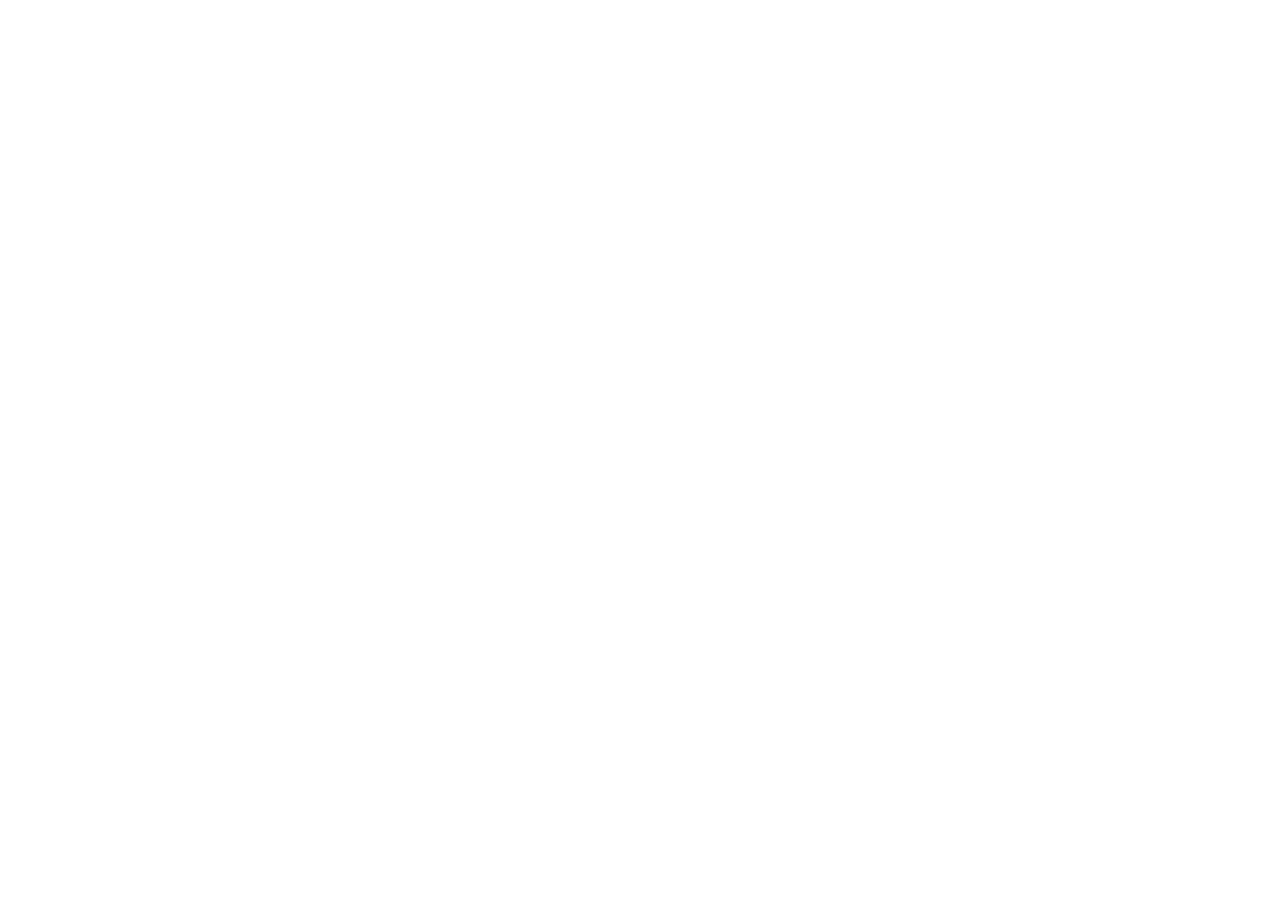
==== login.html @ 7520549c "大事件项目第二次提交" ====
<!DOCTYPE html>
<html lang="en">

<head>
    <meta charset="UTF-8">
    <meta name="viewport" content="width=device-width, initial-scale=1.0">
    <title>大事件-登录/注册页面</title>
</head>

<body>

</body>

</html>
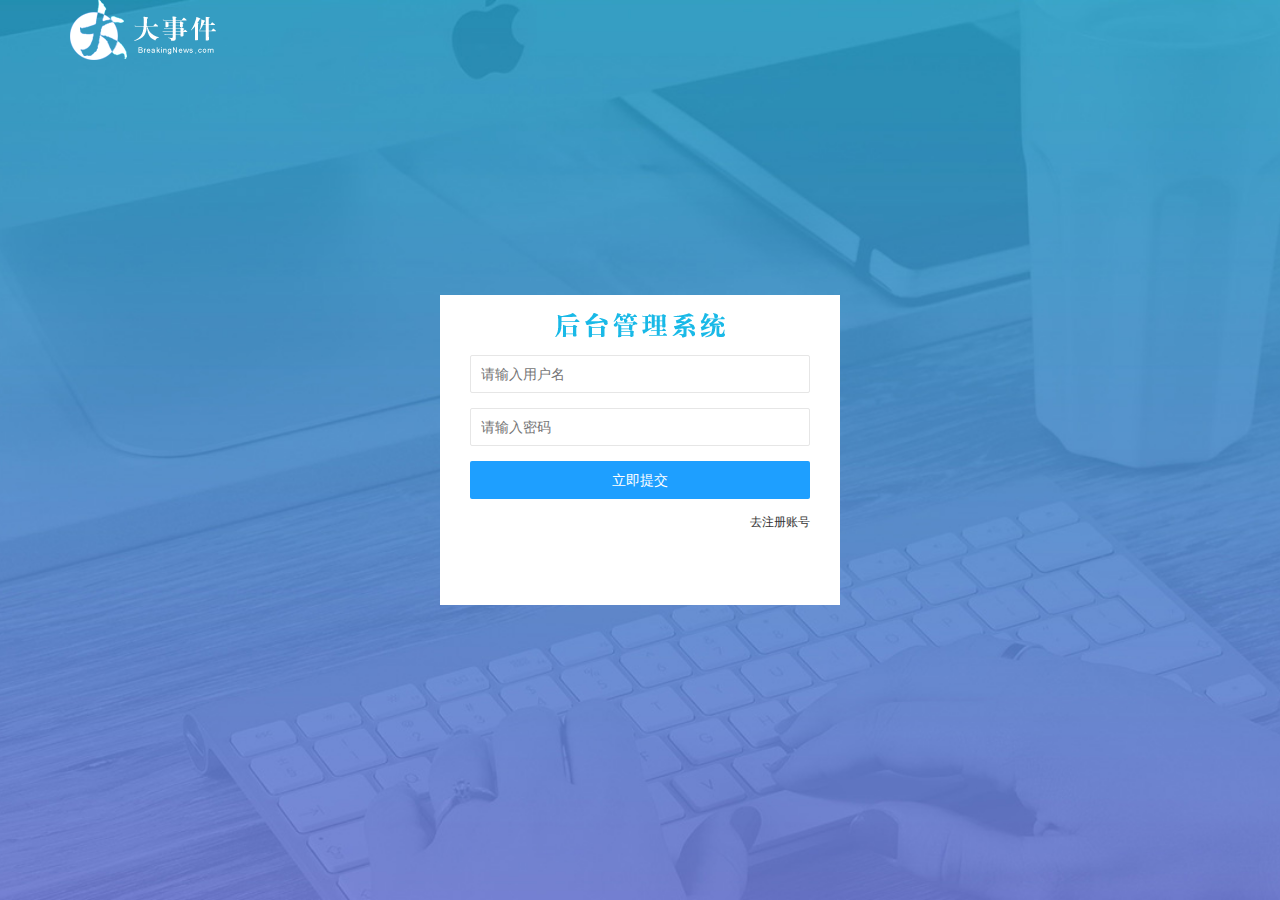
==== commit ba453a15: "项目更新提交" ====
--- a/login.html
+++ b/login.html
@@ -5,10 +5,75 @@
     <meta charset="UTF-8">
     <meta name="viewport" content="width=device-width, initial-scale=1.0">
     <title>大事件-登录/注册页面</title>
+    <!-- 1. 引入layui的样式文件 -->
+    <link rel="stylesheet" href="/assets/lib/layui/css/layui.css">
+    <!-- 2. 再引入我们自己写的样式文件 -->
+    <link rel="stylesheet" href="/assets/css/login.css">
 </head>
 
 <body>
+    <!-- 3.顶部logo -->
+    <div class="layui-main	">
+        <img src="/assets/images/logo.png" alt="">
+    </div>
+    <!-- 4.注册和登录区域 -->
+    <div class="loginAndRegBox">
+        <!-- 4.1登录注册标题 -->
+        <div class="titleBox"></div>
+        <!-- 4.2登录区域 -->
+        <div class="login-box">
+            <form class="layui-form" action="">
+                <!-- 用户名 -->
+                <div class="layui-form-item">
+                    <input type="text" name="username" required lay-verify="required" placeholder="请输入用户名" autocomplete="off" class="layui-input">
+                </div>
+                <!-- 密码 -->
+                <div class="layui-form-item">
+                    <input type="password" name="password" required lay-verify="required" placeholder="请输入密码" autocomplete="off" class="layui-input">
+                </div>
+                <!-- 登录按钮 -->
+                <div class="layui-form-item">
+                    <button class="layui-btn layui-btn  layui-btn-fluid layui-btn-normal" lay-submit>立即提交</button>
+                </div>
+                <!-- 注册账号a -->
+                <div class="layui-form-item links">
+                    <a href="javascript:;" id="link_reg">去注册账号</a>
+                </div>
+            </form>
+        </div>
+        <!-- 4.3注册区域 -->
+        <div class="reg-box" style="display: none;">
+            <!-- 注册表单 -->
+            <form class="layui-form" action="">
+                <!-- 用户名 -->
+                <div class="layui-form-item">
+                    <input type="text" name="username" required lay-verify="required" placeholder="请输入用户名" autocomplete="off" class="layui-input">
+                </div>
+                <!-- 密码 -->
+                <div class="layui-form-item">
+                    <input type="password" name="password" required lay-verify="required" placeholder="请输入密码" autocomplete="off" class="layui-input">
+                </div>
+                <!-- 确认密码 -->
+                <div class="layui-form-item">
+                    <input type="password" name="password" required lay-verify="required" placeholder="再次确认密码" autocomplete="off" class="layui-input">
+                </div>
+                <!-- 注册按钮 -->
+                <div class="layui-form-item">
+                    <!-- lay-submit属性必须存在，后面会有submit事件绑定 -->
+                    <button class="layui-btn layui-btn  layui-btn-fluid layui-btn-normal" lay-submit>注册</button>
+                </div>
+                <!-- 注册账号a -->
+                <div class="layui-form-item links">
+                    <a href="javascript:;" id="link_login">去登录</a>
+                </div>
+            </form>
 
+        </div>
+    </div>
+    <!-- 5.1引入jquery -->
+    <script src="/assets/lib/jquery.js"></script>
+    <!-- 引入login.js -->
+    <script src="/assets/js/login.js"></script>
 </body>
 
 </html>--- a/assets/lib/layui/css/layui.css
+++ b/assets/lib/layui/css/layui.css
@@ -0,0 +1,2 @@
+/** layui-v2.5.5 MIT License By https://www.layui.com */
+ .layui-inline,img{display:inline-block;vertical-align:middle}h1,h2,h3,h4,h5,h6{font-weight:400}.layui-edge,.layui-header,.layui-inline,.layui-main{position:relative}.layui-body,.layui-edge,.layui-elip{overflow:hidden}.layui-btn,.layui-edge,.layui-inline,img{vertical-align:middle}.layui-btn,.layui-disabled,.layui-icon,.layui-unselect{-moz-user-select:none;-webkit-user-select:none;-ms-user-select:none}.layui-elip,.layui-form-checkbox span,.layui-form-pane .layui-form-label{text-overflow:ellipsis;white-space:nowrap}.layui-breadcrumb,.layui-tree-btnGroup{visibility:hidden}blockquote,body,button,dd,div,dl,dt,form,h1,h2,h3,h4,h5,h6,input,li,ol,p,pre,td,textarea,th,ul{margin:0;padding:0;-webkit-tap-highlight-color:rgba(0,0,0,0)}a:active,a:hover{outline:0}img{border:none}li{list-style:none}table{border-collapse:collapse;border-spacing:0}h4,h5,h6{font-size:100%}button,input,optgroup,option,select,textarea{font-family:inherit;font-size:inherit;font-style:inherit;font-weight:inherit;outline:0}pre{white-space:pre-wrap;white-space:-moz-pre-wrap;white-space:-pre-wrap;white-space:-o-pre-wrap;word-wrap:break-word}body{line-height:24px;font:14px Helvetica Neue,Helvetica,PingFang SC,Tahoma,Arial,sans-serif}hr{height:1px;margin:10px 0;border:0;clear:both}a{color:#333;text-decoration:none}a:hover{color:#777}a cite{font-style:normal;*cursor:pointer}.layui-border-box,.layui-border-box *{box-sizing:border-box}.layui-box,.layui-box *{box-sizing:content-box}.layui-clear{clear:both;*zoom:1}.layui-clear:after{content:'\20';clear:both;*zoom:1;display:block;height:0}.layui-inline{*display:inline;*zoom:1}.layui-edge{display:inline-block;width:0;height:0;border-width:6px;border-style:dashed;border-color:transparent}.layui-edge-top{top:-4px;border-bottom-color:#999;border-bottom-style:solid}.layui-edge-right{border-left-color:#999;border-left-style:solid}.layui-edge-bottom{top:2px;border-top-color:#999;border-top-style:solid}.layui-edge-left{border-right-color:#999;border-right-style:solid}.layui-disabled,.layui-disabled:hover{color:#d2d2d2!important;cursor:not-allowed!important}.layui-circle{border-radius:100%}.layui-show{display:block!important}.layui-hide{display:none!important}@font-face{font-family:layui-icon;src:url(../font/iconfont.eot?v=250);src:url(../font/iconfont.eot?v=250#iefix) format('embedded-opentype'),url(../font/iconfont.woff2?v=250) format('woff2'),url(../font/iconfont.woff?v=250) format('woff'),url(../font/iconfont.ttf?v=250) format('truetype'),url(../font/iconfont.svg?v=250#layui-icon) format('svg')}.layui-icon{font-family:layui-icon!important;font-size:16px;font-style:normal;-webkit-font-smoothing:antialiased;-moz-osx-font-smoothing:grayscale}.layui-icon-reply-fill:before{content:"\e611"}.layui-icon-set-fill:before{content:"\e614"}.layui-icon-menu-fill:before{content:"\e60f"}.layui-icon-search:before{content:"\e615"}.layui-icon-share:before{content:"\e641"}.layui-icon-set-sm:before{content:"\e620"}.layui-icon-engine:before{content:"\e628"}.layui-icon-close:before{content:"\1006"}.layui-icon-close-fill:before{content:"\1007"}.layui-icon-chart-screen:before{content:"\e629"}.layui-icon-star:before{content:"\e600"}.layui-icon-circle-dot:before{content:"\e617"}.layui-icon-chat:before{content:"\e606"}.layui-icon-release:before{content:"\e609"}.layui-icon-list:before{content:"\e60a"}.layui-icon-chart:before{content:"\e62c"}.layui-icon-ok-circle:before{content:"\1005"}.layui-icon-layim-theme:before{content:"\e61b"}.layui-icon-table:before{content:"\e62d"}.layui-icon-right:before{content:"\e602"}.layui-icon-left:before{content:"\e603"}.layui-icon-cart-simple:before{content:"\e698"}.layui-icon-face-cry:before{content:"\e69c"}.layui-icon-face-smile:before{content:"\e6af"}.layui-icon-survey:before{content:"\e6b2"}.layui-icon-tree:before{content:"\e62e"}.layui-icon-upload-circle:before{content:"\e62f"}.layui-icon-add-circle:before{content:"\e61f"}.layui-icon-download-circle:before{content:"\e601"}.layui-icon-templeate-1:before{content:"\e630"}.layui-icon-util:before{content:"\e631"}.layui-icon-face-surprised:before{content:"\e664"}.layui-icon-edit:before{content:"\e642"}.layui-icon-speaker:before{content:"\e645"}.layui-icon-down:before{content:"\e61a"}.layui-icon-file:before{content:"\e621"}.layui-icon-layouts:before{content:"\e632"}.layui-icon-rate-half:before{content:"\e6c9"}.layui-icon-add-circle-fine:before{content:"\e608"}.layui-icon-prev-circle:before{content:"\e633"}.layui-icon-read:before{content:"\e705"}.layui-icon-404:before{content:"\e61c"}.layui-icon-carousel:before{content:"\e634"}.layui-icon-help:before{content:"\e607"}.layui-icon-code-circle:before{content:"\e635"}.layui-icon-water:before{content:"\e636"}.layui-icon-username:before{content:"\e66f"}.layui-icon-find-fill:before{content:"\e670"}.layui-icon-about:before{content:"\e60b"}.layui-icon-location:before{content:"\e715"}.layui-icon-up:before{content:"\e619"}.layui-icon-pause:before{content:"\e651"}.layui-icon-date:before{content:"\e637"}.layui-icon-layim-uploadfile:before{content:"\e61d"}.layui-icon-delete:before{content:"\e640"}.layui-icon-play:before{content:"\e652"}.layui-icon-top:before{content:"\e604"}.layui-icon-friends:before{content:"\e612"}.layui-icon-refresh-3:before{content:"\e9aa"}.layui-icon-ok:before{content:"\e605"}.layui-icon-layer:before{content:"\e638"}.layui-icon-face-smile-fine:before{content:"\e60c"}.layui-icon-dollar:before{content:"\e659"}.layui-icon-group:before{content:"\e613"}.layui-icon-layim-download:before{content:"\e61e"}.layui-icon-picture-fine:before{content:"\e60d"}.layui-icon-link:before{content:"\e64c"}.layui-icon-diamond:before{content:"\e735"}.layui-icon-log:before{content:"\e60e"}.layui-icon-rate-solid:before{content:"\e67a"}.layui-icon-fonts-del:before{content:"\e64f"}.layui-icon-unlink:before{content:"\e64d"}.layui-icon-fonts-clear:before{content:"\e639"}.layui-icon-triangle-r:before{content:"\e623"}.layui-icon-circle:before{content:"\e63f"}.layui-icon-radio:before{content:"\e643"}.layui-icon-align-center:before{content:"\e647"}.layui-icon-align-right:before{content:"\e648"}.layui-icon-align-left:before{content:"\e649"}.layui-icon-loading-1:before{content:"\e63e"}.layui-icon-return:before{content:"\e65c"}.layui-icon-fonts-strong:before{content:"\e62b"}.layui-icon-upload:before{content:"\e67c"}.layui-icon-dialogue:before{content:"\e63a"}.layui-icon-video:before{content:"\e6ed"}.layui-icon-headset:before{content:"\e6fc"}.layui-icon-cellphone-fine:before{content:"\e63b"}.layui-icon-add-1:before{content:"\e654"}.layui-icon-face-smile-b:before{content:"\e650"}.layui-icon-fonts-html:before{content:"\e64b"}.layui-icon-form:before{content:"\e63c"}.layui-icon-cart:before{content:"\e657"}.layui-icon-camera-fill:before{content:"\e65d"}.layui-icon-tabs:before{content:"\e62a"}.layui-icon-fonts-code:before{content:"\e64e"}.layui-icon-fire:before{content:"\e756"}.layui-icon-set:before{content:"\e716"}.layui-icon-fonts-u:before{content:"\e646"}.layui-icon-triangle-d:before{content:"\e625"}.layui-icon-tips:before{content:"\e702"}.layui-icon-picture:before{content:"\e64a"}.layui-icon-more-vertical:before{content:"\e671"}.layui-icon-flag:before{content:"\e66c"}.layui-icon-loading:before{content:"\e63d"}.layui-icon-fonts-i:before{content:"\e644"}.layui-icon-refresh-1:before{content:"\e666"}.layui-icon-rmb:before{content:"\e65e"}.layui-icon-home:before{content:"\e68e"}.layui-icon-user:before{content:"\e770"}.layui-icon-notice:before{content:"\e667"}.layui-icon-login-weibo:before{content:"\e675"}.layui-icon-voice:before{content:"\e688"}.layui-icon-upload-drag:before{content:"\e681"}.layui-icon-login-qq:before{content:"\e676"}.layui-icon-snowflake:before{content:"\e6b1"}.layui-icon-file-b:before{content:"\e655"}.layui-icon-template:before{content:"\e663"}.layui-icon-auz:before{content:"\e672"}.layui-icon-console:before{content:"\e665"}.layui-icon-app:before{content:"\e653"}.layui-icon-prev:before{content:"\e65a"}.layui-icon-website:before{content:"\e7ae"}.layui-icon-next:before{content:"\e65b"}.layui-icon-component:before{content:"\e857"}.layui-icon-more:before{content:"\e65f"}.layui-icon-login-wechat:before{content:"\e677"}.layui-icon-shrink-right:before{content:"\e668"}.layui-icon-spread-left:before{content:"\e66b"}.layui-icon-camera:before{content:"\e660"}.layui-icon-note:before{content:"\e66e"}.layui-icon-refresh:before{content:"\e669"}.layui-icon-female:before{content:"\e661"}.layui-icon-male:before{content:"\e662"}.layui-icon-password:before{content:"\e673"}.layui-icon-senior:before{content:"\e674"}.layui-icon-theme:before{content:"\e66a"}.layui-icon-tread:before{content:"\e6c5"}.layui-icon-praise:before{content:"\e6c6"}.layui-icon-star-fill:before{content:"\e658"}.layui-icon-rate:before{content:"\e67b"}.layui-icon-template-1:before{content:"\e656"}.layui-icon-vercode:before{content:"\e679"}.layui-icon-cellphone:before{content:"\e678"}.layui-icon-screen-full:before{content:"\e622"}.layui-icon-screen-restore:before{content:"\e758"}.layui-icon-cols:before{content:"\e610"}.layui-icon-export:before{content:"\e67d"}.layui-icon-print:before{content:"\e66d"}.layui-icon-slider:before{content:"\e714"}.layui-icon-addition:before{content:"\e624"}.layui-icon-subtraction:before{content:"\e67e"}.layui-icon-service:before{content:"\e626"}.layui-icon-transfer:before{content:"\e691"}.layui-main{width:1140px;margin:0 auto}.layui-header{z-index:1000;height:60px}.layui-header a:hover{transition:all .5s;-webkit-transition:all .5s}.layui-side{position:fixed;left:0;top:0;bottom:0;z-index:999;width:200px;overflow-x:hidden}.layui-side-scroll{position:relative;width:220px;height:100%;overflow-x:hidden}.layui-body{position:absolute;left:200px;right:0;top:0;bottom:0;z-index:998;width:auto;overflow-y:auto;box-sizing:border-box}.layui-layout-body{overflow:hidden}.layui-layout-admin .layui-header{background-color:#23262E}.layui-layout-admin .layui-side{top:60px;width:200px;overflow-x:hidden}.layui-layout-admin .layui-body{position:fixed;top:60px;bottom:44px}.layui-layout-admin .layui-main{width:auto;margin:0 15px}.layui-layout-admin .layui-footer{position:fixed;left:200px;right:0;bottom:0;height:44px;line-height:44px;padding:0 15px;background-color:#eee}.layui-layout-admin .layui-logo{position:absolute;left:0;top:0;width:200px;height:100%;line-height:60px;text-align:center;color:#009688;font-size:16px}.layui-layout-admin .layui-header .layui-nav{background:0 0}.layui-layout-left{position:absolute!important;left:200px;top:0}.layui-layout-right{position:absolute!important;right:0;top:0}.layui-container{position:relative;margin:0 auto;padding:0 15px;box-sizing:border-box}.layui-fluid{position:relative;margin:0 auto;padding:0 15px}.layui-row:after,.layui-row:before{content:'';display:block;clear:both}.layui-col-lg1,.layui-col-lg10,.layui-col-lg11,.layui-col-lg12,.layui-col-lg2,.layui-col-lg3,.layui-col-lg4,.layui-col-lg5,.layui-col-lg6,.layui-col-lg7,.layui-col-lg8,.layui-col-lg9,.layui-col-md1,.layui-col-md10,.layui-col-md11,.layui-col-md12,.layui-col-md2,.layui-col-md3,.layui-col-md4,.layui-col-md5,.layui-col-md6,.layui-col-md7,.layui-col-md8,.layui-col-md9,.layui-col-sm1,.layui-col-sm10,.layui-col-sm11,.layui-col-sm12,.layui-col-sm2,.layui-col-sm3,.layui-col-sm4,.layui-col-sm5,.layui-col-sm6,.layui-col-sm7,.layui-col-sm8,.layui-col-sm9,.layui-col-xs1,.layui-col-xs10,.layui-col-xs11,.layui-col-xs12,.layui-col-xs2,.layui-col-xs3,.layui-col-xs4,.layui-col-xs5,.layui-col-xs6,.layui-col-xs7,.layui-col-xs8,.layui-col-xs9{position:relative;display:block;box-sizing:border-box}.layui-col-xs1,.layui-col-xs10,.layui-col-xs11,.layui-col-xs12,.layui-col-xs2,.layui-col-xs3,.layui-col-xs4,.layui-col-xs5,.layui-col-xs6,.layui-col-xs7,.layui-col-xs8,.layui-col-xs9{float:left}.layui-col-xs1{width:8.33333333%}.layui-col-xs2{width:16.66666667%}.layui-col-xs3{width:25%}.layui-col-xs4{width:33.33333333%}.layui-col-xs5{width:41.66666667%}.layui-col-xs6{width:50%}.layui-col-xs7{width:58.33333333%}.layui-col-xs8{width:66.66666667%}.layui-col-xs9{width:75%}.layui-col-xs10{width:83.33333333%}.layui-col-xs11{width:91.66666667%}.layui-col-xs12{width:100%}.layui-col-xs-offset1{margin-left:8.33333333%}.layui-col-xs-offset2{margin-left:16.66666667%}.layui-col-xs-offset3{margin-left:25%}.layui-col-xs-offset4{margin-left:33.33333333%}.layui-col-xs-offset5{margin-left:41.66666667%}.layui-col-xs-offset6{margin-left:50%}.layui-col-xs-offset7{margin-left:58.33333333%}.layui-col-xs-offset8{margin-left:66.66666667%}.layui-col-xs-offset9{margin-left:75%}.layui-col-xs-offset10{margin-left:83.33333333%}.layui-col-xs-offset11{margin-left:91.66666667%}.layui-col-xs-offset12{margin-left:100%}@media screen and (max-width:768px){.layui-hide-xs{display:none!important}.layui-show-xs-block{display:block!important}.layui-show-xs-inline{display:inline!important}.layui-show-xs-inline-block{display:inline-block!important}}@media screen and (min-width:768px){.layui-container{width:750px}.layui-hide-sm{display:none!important}.layui-show-sm-block{display:block!important}.layui-show-sm-inline{display:inline!important}.layui-show-sm-inline-block{display:inline-block!important}.layui-col-sm1,.layui-col-sm10,.layui-col-sm11,.layui-col-sm12,.layui-col-sm2,.layui-col-sm3,.layui-col-sm4,.layui-col-sm5,.layui-col-sm6,.layui-col-sm7,.layui-col-sm8,.layui-col-sm9{float:left}.layui-col-sm1{width:8.33333333%}.layui-col-sm2{width:16.66666667%}.layui-col-sm3{width:25%}.layui-col-sm4{width:33.33333333%}.layui-col-sm5{width:41.66666667%}.layui-col-sm6{width:50%}.layui-col-sm7{width:58.33333333%}.layui-col-sm8{width:66.66666667%}.layui-col-sm9{width:75%}.layui-col-sm10{width:83.33333333%}.layui-col-sm11{width:91.66666667%}.layui-col-sm12{width:100%}.layui-col-sm-offset1{margin-left:8.33333333%}.layui-col-sm-offset2{margin-left:16.66666667%}.layui-col-sm-offset3{margin-left:25%}.layui-col-sm-offset4{margin-left:33.33333333%}.layui-col-sm-offset5{margin-left:41.66666667%}.layui-col-sm-offset6{margin-left:50%}.layui-col-sm-offset7{margin-left:58.33333333%}.layui-col-sm-offset8{margin-left:66.66666667%}.layui-col-sm-offset9{margin-left:75%}.layui-col-sm-offset10{margin-left:83.33333333%}.layui-col-sm-offset11{margin-left:91.66666667%}.layui-col-sm-offset12{margin-left:100%}}@media screen and (min-width:992px){.layui-container{width:970px}.layui-hide-md{display:none!important}.layui-show-md-block{display:block!important}.layui-show-md-inline{display:inline!important}.layui-show-md-inline-block{display:inline-block!important}.layui-col-md1,.layui-col-md10,.layui-col-md11,.layui-col-md12,.layui-col-md2,.layui-col-md3,.layui-col-md4,.layui-col-md5,.layui-col-md6,.layui-col-md7,.layui-col-md8,.layui-col-md9{float:left}.layui-col-md1{width:8.33333333%}.layui-col-md2{width:16.66666667%}.layui-col-md3{width:25%}.layui-col-md4{width:33.33333333%}.layui-col-md5{width:41.66666667%}.layui-col-md6{width:50%}.layui-col-md7{width:58.33333333%}.layui-col-md8{width:66.66666667%}.layui-col-md9{width:75%}.layui-col-md10{width:83.33333333%}.layui-col-md11{width:91.66666667%}.layui-col-md12{width:100%}.layui-col-md-offset1{margin-left:8.33333333%}.layui-col-md-offset2{margin-left:16.66666667%}.layui-col-md-offset3{margin-left:25%}.layui-col-md-offset4{margin-left:33.33333333%}.layui-col-md-offset5{margin-left:41.66666667%}.layui-col-md-offset6{margin-left:50%}.layui-col-md-offset7{margin-left:58.33333333%}.layui-col-md-offset8{margin-left:66.66666667%}.layui-col-md-offset9{margin-left:75%}.layui-col-md-offset10{margin-left:83.33333333%}.layui-col-md-offset11{margin-left:91.66666667%}.layui-col-md-offset12{margin-left:100%}}@media screen and (min-width:1200px){.layui-container{width:1170px}.layui-hide-lg{display:none!important}.layui-show-lg-block{display:block!important}.layui-show-lg-inline{display:inline!important}.layui-show-lg-inline-block{display:inline-block!important}.layui-col-lg1,.layui-col-lg10,.layui-col-lg11,.layui-col-lg12,.layui-col-lg2,.layui-col-lg3,.layui-col-lg4,.layui-col-lg5,.layui-col-lg6,.layui-col-lg7,.layui-col-lg8,.layui-col-lg9{float:left}.layui-col-lg1{width:8.33333333%}.layui-col-lg2{width:16.66666667%}.layui-col-lg3{width:25%}.layui-col-lg4{width:33.33333333%}.layui-col-lg5{width:41.66666667%}.layui-col-lg6{width:50%}.layui-col-lg7{width:58.33333333%}.layui-col-lg8{width:66.66666667%}.layui-col-lg9{width:75%}.layui-col-lg10{width:83.33333333%}.layui-col-lg11{width:91.66666667%}.layui-col-lg12{width:100%}.layui-col-lg-offset1{margin-left:8.33333333%}.layui-col-lg-offset2{margin-left:16.66666667%}.layui-col-lg-offset3{margin-left:25%}.layui-col-lg-offset4{margin-left:33.33333333%}.layui-col-lg-offset5{margin-left:41.66666667%}.layui-col-lg-offset6{margin-left:50%}.layui-col-lg-offset7{margin-left:58.33333333%}.layui-col-lg-offset8{margin-left:66.66666667%}.layui-col-lg-offset9{margin-left:75%}.layui-col-lg-offset10{margin-left:83.33333333%}.layui-col-lg-offset11{margin-left:91.66666667%}.layui-col-lg-offset12{margin-left:100%}}.layui-col-space1{margin:-.5px}.layui-col-space1>*{padding:.5px}.layui-col-space3{margin:-1.5px}.layui-col-space3>*{padding:1.5px}.layui-col-space5{margin:-2.5px}.layui-col-space5>*{padding:2.5px}.layui-col-space8{margin:-3.5px}.layui-col-space8>*{padding:3.5px}.layui-col-space10{margin:-5px}.layui-col-space10>*{padding:5px}.layui-col-space12{margin:-6px}.layui-col-space12>*{padding:6px}.layui-col-space15{margin:-7.5px}.layui-col-space15>*{padding:7.5px}.layui-col-space18{margin:-9px}.layui-col-space18>*{padding:9px}.layui-col-space20{margin:-10px}.layui-col-space20>*{padding:10px}.layui-col-space22{margin:-11px}.layui-col-space22>*{padding:11px}.layui-col-space25{margin:-12.5px}.layui-col-space25>*{padding:12.5px}.layui-col-space30{margin:-15px}.layui-col-space30>*{padding:15px}.layui-btn,.layui-input,.layui-select,.layui-textarea,.layui-upload-button{outline:0;-webkit-appearance:none;transition:all .3s;-webkit-transition:all .3s;box-sizing:border-box}.layui-elem-quote{margin-bottom:10px;padding:15px;line-height:22px;border-left:5px solid #009688;border-radius:0 2px 2px 0;background-color:#f2f2f2}.layui-quote-nm{border-style:solid;border-width:1px 1px 1px 5px;background:0 0}.layui-elem-field{margin-bottom:10px;padding:0;border-width:1px;border-style:solid}.layui-elem-field legend{margin-left:20px;padding:0 10px;font-size:20px;font-weight:300}.layui-field-title{margin:10px 0 20px;border-width:1px 0 0}.layui-field-box{padding:10px 15px}.layui-field-title .layui-field-box{padding:10px 0}.layui-progress{position:relative;height:6px;border-radius:20px;background-color:#e2e2e2}.layui-progress-bar{position:absolute;left:0;top:0;width:0;max-width:100%;height:6px;border-radius:20px;text-align:right;background-color:#5FB878;transition:all .3s;-webkit-transition:all .3s}.layui-progress-big,.layui-progress-big .layui-progress-bar{height:18px;line-height:18px}.layui-progress-text{position:relative;top:-20px;line-height:18px;font-size:12px;color:#666}.layui-progress-big .layui-progress-text{position:static;padding:0 10px;color:#fff}.layui-collapse{border-width:1px;border-style:solid;border-radius:2px}.layui-colla-content,.layui-colla-item{border-top-width:1px;border-top-style:solid}.layui-colla-item:first-child{border-top:none}.layui-colla-title{position:relative;height:42px;line-height:42px;padding:0 15px 0 35px;color:#333;background-color:#f2f2f2;cursor:pointer;font-size:14px;overflow:hidden}.layui-colla-content{display:none;padding:10px 15px;line-height:22px;color:#666}.layui-colla-icon{position:absolute;left:15px;top:0;font-size:14px}.layui-card{margin-bottom:15px;border-radius:2px;background-color:#fff;box-shadow:0 1px 2px 0 rgba(0,0,0,.05)}.layui-card:last-child{margin-bottom:0}.layui-card-header{position:relative;height:42px;line-height:42px;padding:0 15px;border-bottom:1px solid #f6f6f6;color:#333;border-radius:2px 2px 0 0;font-size:14px}.layui-bg-black,.layui-bg-blue,.layui-bg-cyan,.layui-bg-green,.layui-bg-orange,.layui-bg-red{color:#fff!important}.layui-card-body{position:relative;padding:10px 15px;line-height:24px}.layui-card-body[pad15]{padding:15px}.layui-card-body[pad20]{padding:20px}.layui-card-body .layui-table{margin:5px 0}.layui-card .layui-tab{margin:0}.layui-panel-window{position:relative;padding:15px;border-radius:0;border-top:5px solid #E6E6E6;background-color:#fff}.layui-auxiliar-moving{position:fixed;left:0;right:0;top:0;bottom:0;width:100%;height:100%;background:0 0;z-index:9999999999}.layui-form-label,.layui-form-mid,.layui-form-select,.layui-input-block,.layui-input-inline,.layui-textarea{position:relative}.layui-bg-red{background-color:#FF5722!important}.layui-bg-orange{background-color:#FFB800!important}.layui-bg-green{background-color:#009688!important}.layui-bg-cyan{background-color:#2F4056!important}.layui-bg-blue{background-color:#1E9FFF!important}.layui-bg-black{background-color:#393D49!important}.layui-bg-gray{background-color:#eee!important;color:#666!important}.layui-badge-rim,.layui-colla-content,.layui-colla-item,.layui-collapse,.layui-elem-field,.layui-form-pane .layui-form-item[pane],.layui-form-pane .layui-form-label,.layui-input,.layui-layedit,.layui-layedit-tool,.layui-quote-nm,.layui-select,.layui-tab-bar,.layui-tab-card,.layui-tab-title,.layui-tab-title .layui-this:after,.layui-textarea{border-color:#e6e6e6}.layui-timeline-item:before,hr{background-color:#e6e6e6}.layui-text{line-height:22px;font-size:14px;color:#666}.layui-text h1,.layui-text h2,.layui-text h3{font-weight:500;color:#333}.layui-text h1{font-size:30px}.layui-text h2{font-size:24px}.layui-text h3{font-size:18px}.layui-text a:not(.layui-btn){color:#01AAED}.layui-text a:not(.layui-btn):hover{text-decoration:underline}.layui-text ul{padding:5px 0 5px 15px}.layui-text ul li{margin-top:5px;list-style-type:disc}.layui-text em,.layui-word-aux{color:#999!important;padding:0 5px!important}.layui-btn{display:inline-block;height:38px;line-height:38px;padding:0 18px;background-color:#009688;color:#fff;white-space:nowrap;text-align:center;font-size:14px;border:none;border-radius:2px;cursor:pointer}.layui-btn:hover{opacity:.8;filter:alpha(opacity=80);color:#fff}.layui-btn:active{opacity:1;filter:alpha(opacity=100)}.layui-btn+.layui-btn{margin-left:10px}.layui-btn-container{font-size:0}.layui-btn-container .layui-btn{margin-right:10px;margin-bottom:10px}.layui-btn-container .layui-btn+.layui-btn{margin-left:0}.layui-table .layui-btn-container .layui-btn{margin-bottom:9px}.layui-btn-radius{border-radius:100px}.layui-btn .layui-icon{margin-right:3px;font-size:18px;vertical-align:bottom;vertical-align:middle\9}.layui-btn-primary{border:1px solid #C9C9C9;background-color:#fff;color:#555}.layui-btn-primary:hover{border-color:#009688;color:#333}.layui-btn-normal{background-color:#1E9FFF}.layui-btn-warm{background-color:#FFB800}.layui-btn-danger{background-color:#FF5722}.layui-btn-checked{background-color:#5FB878}.layui-btn-disabled,.layui-btn-disabled:active,.layui-btn-disabled:hover{border:1px solid #e6e6e6;background-color:#FBFBFB;color:#C9C9C9;cursor:not-allowed;opacity:1}.layui-btn-lg{height:44px;line-height:44px;padding:0 25px;font-size:16px}.layui-btn-sm{height:30px;line-height:30px;padding:0 10px;font-size:12px}.layui-btn-sm i{font-size:16px!important}.layui-btn-xs{height:22px;line-height:22px;padding:0 5px;font-size:12px}.layui-btn-xs i{font-size:14px!important}.layui-btn-group{display:inline-block;vertical-align:middle;font-size:0}.layui-btn-group .layui-btn{margin-left:0!important;margin-right:0!important;border-left:1px solid rgba(255,255,255,.5);border-radius:0}.layui-btn-group .layui-btn-primary{border-left:none}.layui-btn-group .layui-btn-primary:hover{border-color:#C9C9C9;color:#009688}.layui-btn-group .layui-btn:first-child{border-left:none;border-radius:2px 0 0 2px}.layui-btn-group .layui-btn-primary:first-child{border-left:1px solid #c9c9c9}.layui-btn-group .layui-btn:last-child{border-radius:0 2px 2px 0}.layui-btn-group .layui-btn+.layui-btn{margin-left:0}.layui-btn-group+.layui-btn-group{margin-left:10px}.layui-btn-fluid{width:100%}.layui-input,.layui-select,.layui-textarea{height:38px;line-height:1.3;line-height:38px\9;border-width:1px;border-style:solid;background-color:#fff;border-radius:2px}.layui-input::-webkit-input-placeholder,.layui-select::-webkit-input-placeholder,.layui-textarea::-webkit-input-placeholder{line-height:1.3}.layui-input,.layui-textarea{display:block;width:100%;padding-left:10px}.layui-input:hover,.layui-textarea:hover{border-color:#D2D2D2!important}.layui-input:focus,.layui-textarea:focus{border-color:#C9C9C9!important}.layui-textarea{min-height:100px;height:auto;line-height:20px;padding:6px 10px;resize:vertical}.layui-select{padding:0 10px}.layui-form input[type=checkbox],.layui-form input[type=radio],.layui-form select{display:none}.layui-form [lay-ignore]{display:initial}.layui-form-item{margin-bottom:15px;clear:both;*zoom:1}.layui-form-item:after{content:'\20';clear:both;*zoom:1;display:block;height:0}.layui-form-label{float:left;display:block;padding:9px 15px;width:80px;font-weight:400;line-height:20px;text-align:right}.layui-form-label-col{display:block;float:none;padding:9px 0;line-height:20px;text-align:left}.layui-form-item .layui-inline{margin-bottom:5px;margin-right:10px}.layui-input-block{margin-left:110px;min-height:36px}.layui-input-inline{display:inline-block;vertical-align:middle}.layui-form-item .layui-input-inline{float:left;width:190px;margin-right:10px}.layui-form-text .layui-input-inline{width:auto}.layui-form-mid{float:left;display:block;padding:9px 0!important;line-height:20px;margin-right:10px}.layui-form-danger+.layui-form-select .layui-input,.layui-form-danger:focus{border-color:#FF5722!important}.layui-form-select .layui-input{padding-right:30px;cursor:pointer}.layui-form-select .layui-edge{position:absolute;right:10px;top:50%;margin-top:-3px;cursor:pointer;border-width:6px;border-top-color:#c2c2c2;border-top-style:solid;transition:all .3s;-webkit-transition:all .3s}.layui-form-select dl{display:none;position:absolute;left:0;top:42px;padding:5px 0;z-index:899;min-width:100%;border:1px solid #d2d2d2;max-height:300px;overflow-y:auto;background-color:#fff;border-radius:2px;box-shadow:0 2px 4px rgba(0,0,0,.12);box-sizing:border-box}.layui-form-select dl dd,.layui-form-select dl dt{padding:0 10px;line-height:36px;white-space:nowrap;overflow:hidden;text-overflow:ellipsis}.layui-form-select dl dt{font-size:12px;color:#999}.layui-form-select dl dd{cursor:pointer}.layui-form-select dl dd:hover{background-color:#f2f2f2;-webkit-transition:.5s all;transition:.5s all}.layui-form-select .layui-select-group dd{padding-left:20px}.layui-form-select dl dd.layui-select-tips{padding-left:10px!important;color:#999}.layui-form-select dl dd.layui-this{background-color:#5FB878;color:#fff}.layui-form-checkbox,.layui-form-select dl dd.layui-disabled{background-color:#fff}.layui-form-selected dl{display:block}.layui-form-checkbox,.layui-form-checkbox *,.layui-form-switch{display:inline-block;vertical-align:middle}.layui-form-selected .layui-edge{margin-top:-9px;-webkit-transform:rotate(180deg);transform:rotate(180deg);margin-top:-3px\9}:root .layui-form-selected .layui-edge{margin-top:-9px\0/IE9}.layui-form-selectup dl{top:auto;bottom:42px}.layui-select-none{margin:5px 0;text-align:center;color:#999}.layui-select-disabled .layui-disabled{border-color:#eee!important}.layui-select-disabled .layui-edge{border-top-color:#d2d2d2}.layui-form-checkbox{position:relative;height:30px;line-height:30px;margin-right:10px;padding-right:30px;cursor:pointer;font-size:0;-webkit-transition:.1s linear;transition:.1s linear;box-sizing:border-box}.layui-form-checkbox span{padding:0 10px;height:100%;font-size:14px;border-radius:2px 0 0 2px;background-color:#d2d2d2;color:#fff;overflow:hidden}.layui-form-checkbox:hover span{background-color:#c2c2c2}.layui-form-checkbox i{position:absolute;right:0;top:0;width:30px;height:28px;border:1px solid #d2d2d2;border-left:none;border-radius:0 2px 2px 0;color:#fff;font-size:20px;text-align:center}.layui-form-checkbox:hover i{border-color:#c2c2c2;color:#c2c2c2}.layui-form-checked,.layui-form-checked:hover{border-color:#5FB878}.layui-form-checked span,.layui-form-checked:hover span{background-color:#5FB878}.layui-form-checked i,.layui-form-checked:hover i{color:#5FB878}.layui-form-item .layui-form-checkbox{margin-top:4px}.layui-form-checkbox[lay-skin=primary]{height:auto!important;line-height:normal!important;min-width:18px;min-height:18px;border:none!important;margin-right:0;padding-left:28px;padding-right:0;background:0 0}.layui-form-checkbox[lay-skin=primary] span{padding-left:0;padding-right:15px;line-height:18px;background:0 0;color:#666}.layui-form-checkbox[lay-skin=primary] i{right:auto;left:0;width:16px;height:16px;line-height:16px;border:1px solid #d2d2d2;font-size:12px;border-radius:2px;background-color:#fff;-webkit-transition:.1s linear;transition:.1s linear}.layui-form-checkbox[lay-skin=primary]:hover i{border-color:#5FB878;color:#fff}.layui-form-checked[lay-skin=primary] i{border-color:#5FB878!important;background-color:#5FB878;color:#fff}.layui-checkbox-disbaled[lay-skin=primary] span{background:0 0!important;color:#c2c2c2}.layui-checkbox-disbaled[lay-skin=primary]:hover i{border-color:#d2d2d2}.layui-form-item .layui-form-checkbox[lay-skin=primary]{margin-top:10px}.layui-form-switch{position:relative;height:22px;line-height:22px;min-width:35px;padding:0 5px;margin-top:8px;border:1px solid #d2d2d2;border-radius:20px;cursor:pointer;background-color:#fff;-webkit-transition:.1s linear;transition:.1s linear}.layui-form-switch i{position:absolute;left:5px;top:3px;width:16px;height:16px;border-radius:20px;background-color:#d2d2d2;-webkit-transition:.1s linear;transition:.1s linear}.layui-form-switch em{position:relative;top:0;width:25px;margin-left:21px;padding:0!important;text-align:center!important;color:#999!important;font-style:normal!important;font-size:12px}.layui-form-onswitch{border-color:#5FB878;background-color:#5FB878}.layui-checkbox-disbaled,.layui-checkbox-disbaled i{border-color:#e2e2e2!important}.layui-form-onswitch i{left:100%;margin-left:-21px;background-color:#fff}.layui-form-onswitch em{margin-left:5px;margin-right:21px;color:#fff!important}.layui-checkbox-disbaled span{background-color:#e2e2e2!important}.layui-checkbox-disbaled:hover i{color:#fff!important}[lay-radio]{display:none}.layui-form-radio,.layui-form-radio *{display:inline-block;vertical-align:middle}.layui-form-radio{line-height:28px;margin:6px 10px 0 0;padding-right:10px;cursor:pointer;font-size:0}.layui-form-radio *{font-size:14px}.layui-form-radio>i{margin-right:8px;font-size:22px;color:#c2c2c2}.layui-form-radio>i:hover,.layui-form-radioed>i{color:#5FB878}.layui-radio-disbaled>i{color:#e2e2e2!important}.layui-form-pane .layui-form-label{width:110px;padding:8px 15px;height:38px;line-height:20px;border-width:1px;border-style:solid;border-radius:2px 0 0 2px;text-align:center;background-color:#FBFBFB;overflow:hidden;box-sizing:border-box}.layui-form-pane .layui-input-inline{margin-left:-1px}.layui-form-pane .layui-input-block{margin-left:110px;left:-1px}.layui-form-pane .layui-input{border-radius:0 2px 2px 0}.layui-form-pane .layui-form-text .layui-form-label{float:none;width:100%;border-radius:2px;box-sizing:border-box;text-align:left}.layui-form-pane .layui-form-text .layui-input-inline{display:block;margin:0;top:-1px;clear:both}.layui-form-pane .layui-form-text .layui-input-block{margin:0;left:0;top:-1px}.layui-form-pane .layui-form-text .layui-textarea{min-height:100px;border-radius:0 0 2px 2px}.layui-form-pane .layui-form-checkbox{margin:4px 0 4px 10px}.layui-form-pane .layui-form-radio,.layui-form-pane .layui-form-switch{margin-top:6px;margin-left:10px}.layui-form-pane .layui-form-item[pane]{position:relative;border-width:1px;border-style:solid}.layui-form-pane .layui-form-item[pane] .layui-form-label{position:absolute;left:0;top:0;height:100%;border-width:0 1px 0 0}.layui-form-pane .layui-form-item[pane] .layui-input-inline{margin-left:110px}@media screen and (max-width:450px){.layui-form-item .layui-form-label{text-overflow:ellipsis;overflow:hidden;white-space:nowrap}.layui-form-item .layui-inline{display:block;margin-right:0;margin-bottom:20px;clear:both}.layui-form-item .layui-inline:after{content:'\20';clear:both;display:block;height:0}.layui-form-item .layui-input-inline{display:block;float:none;left:-3px;width:auto;margin:0 0 10px 112px}.layui-form-item .layui-input-inline+.layui-form-mid{margin-left:110px;top:-5px;padding:0}.layui-form-item .layui-form-checkbox{margin-right:5px;margin-bottom:5px}}.layui-layedit{border-width:1px;border-style:solid;border-radius:2px}.layui-layedit-tool{padding:3px 5px;border-bottom-width:1px;border-bottom-style:solid;font-size:0}.layedit-tool-fixed{position:fixed;top:0;border-top:1px solid #e2e2e2}.layui-layedit-tool .layedit-tool-mid,.layui-layedit-tool .layui-icon{display:inline-block;vertical-align:middle;text-align:center;font-size:14px}.layui-layedit-tool .layui-icon{position:relative;width:32px;height:30px;line-height:30px;margin:3px 5px;color:#777;cursor:pointer;border-radius:2px}.layui-layedit-tool .layui-icon:hover{color:#393D49}.layui-layedit-tool .layui-icon:active{color:#000}.layui-layedit-tool .layedit-tool-active{background-color:#e2e2e2;color:#000}.layui-layedit-tool .layui-disabled,.layui-layedit-tool .layui-disabled:hover{color:#d2d2d2;cursor:not-allowed}.layui-layedit-tool .layedit-tool-mid{width:1px;height:18px;margin:0 10px;background-color:#d2d2d2}.layedit-tool-html{width:50px!important;font-size:30px!important}.layedit-tool-b,.layedit-tool-code,.layedit-tool-help{font-size:16px!important}.layedit-tool-d,.layedit-tool-face,.layedit-tool-image,.layedit-tool-unlink{font-size:18px!important}.layedit-tool-image input{position:absolute;font-size:0;left:0;top:0;width:100%;height:100%;opacity:.01;filter:Alpha(opacity=1);cursor:pointer}.layui-layedit-iframe iframe{display:block;width:100%}#LAY_layedit_code{overflow:hidden}.layui-laypage{display:inline-block;*display:inline;*zoom:1;vertical-align:middle;margin:10px 0;font-size:0}.layui-laypage>a:first-child,.layui-laypage>a:first-child em{border-radius:2px 0 0 2px}.layui-laypage>a:last-child,.layui-laypage>a:last-child em{border-radius:0 2px 2px 0}.layui-laypage>:first-child{margin-left:0!important}.layui-laypage>:last-child{margin-right:0!important}.layui-laypage a,.layui-laypage button,.layui-laypage input,.layui-laypage select,.layui-laypage span{border:1px solid #e2e2e2}.layui-laypage a,.layui-laypage span{display:inline-block;*display:inline;*zoom:1;vertical-align:middle;padding:0 15px;height:28px;line-height:28px;margin:0 -1px 5px 0;background-color:#fff;color:#333;font-size:12px}.layui-flow-more a *,.layui-laypage input,.layui-table-view select[lay-ignore]{display:inline-block}.layui-laypage a:hover{color:#009688}.layui-laypage em{font-style:normal}.layui-laypage .layui-laypage-spr{color:#999;font-weight:700}.layui-laypage a{text-decoration:none}.layui-laypage .layui-laypage-curr{position:relative}.layui-laypage .layui-laypage-curr em{position:relative;color:#fff}.layui-laypage .layui-laypage-curr .layui-laypage-em{position:absolute;left:-1px;top:-1px;padding:1px;width:100%;height:100%;background-color:#009688}.layui-laypage-em{border-radius:2px}.layui-laypage-next em,.layui-laypage-prev em{font-family:Sim sun;font-size:16px}.layui-laypage .layui-laypage-count,.layui-laypage .layui-laypage-limits,.layui-laypage .layui-laypage-refresh,.layui-laypage .layui-laypage-skip{margin-left:10px;margin-right:10px;padding:0;border:none}.layui-laypage .layui-laypage-limits,.layui-laypage .layui-laypage-refresh{vertical-align:top}.layui-laypage .layui-laypage-refresh i{font-size:18px;cursor:pointer}.layui-laypage select{height:22px;padding:3px;border-radius:2px;cursor:pointer}.layui-laypage .layui-laypage-skip{height:30px;line-height:30px;color:#999}.layui-laypage button,.layui-laypage input{height:30px;line-height:30px;border-radius:2px;vertical-align:top;background-color:#fff;box-sizing:border-box}.layui-laypage input{width:40px;margin:0 10px;padding:0 3px;text-align:center}.layui-laypage input:focus,.layui-laypage select:focus{border-color:#009688!important}.layui-laypage button{margin-left:10px;padding:0 10px;cursor:pointer}.layui-table,.layui-table-view{margin:10px 0}.layui-flow-more{margin:10px 0;text-align:center;color:#999;font-size:14px}.layui-flow-more a{height:32px;line-height:32px}.layui-flow-more a *{vertical-align:top}.layui-flow-more a cite{padding:0 20px;border-radius:3px;background-color:#eee;color:#333;font-style:normal}.layui-flow-more a cite:hover{opacity:.8}.layui-flow-more a i{font-size:30px;color:#737383}.layui-table{width:100%;background-color:#fff;color:#666}.layui-table tr{transition:all .3s;-webkit-transition:all .3s}.layui-table th{text-align:left;font-weight:400}.layui-table tbody tr:hover,.layui-table thead tr,.layui-table-click,.layui-table-header,.layui-table-hover,.layui-table-mend,.layui-table-patch,.layui-table-tool,.layui-table-total,.layui-table-total tr,.layui-table[lay-even] tr:nth-child(even){background-color:#f2f2f2}.layui-table td,.layui-table th,.layui-table-col-set,.layui-table-fixed-r,.layui-table-grid-down,.layui-table-header,.layui-table-page,.layui-table-tips-main,.layui-table-tool,.layui-table-total,.layui-table-view,.layui-table[lay-skin=line],.layui-table[lay-skin=row]{border-width:1px;border-style:solid;border-color:#e6e6e6}.layui-table td,.layui-table th{position:relative;padding:9px 15px;min-height:20px;line-height:20px;font-size:14px}.layui-table[lay-skin=line] td,.layui-table[lay-skin=line] th{border-width:0 0 1px}.layui-table[lay-skin=row] td,.layui-table[lay-skin=row] th{border-width:0 1px 0 0}.layui-table[lay-skin=nob] td,.layui-table[lay-skin=nob] th{border:none}.layui-table img{max-width:100px}.layui-table[lay-size=lg] td,.layui-table[lay-size=lg] th{padding:15px 30px}.layui-table-view .layui-table[lay-size=lg] .layui-table-cell{height:40px;line-height:40px}.layui-table[lay-size=sm] td,.layui-table[lay-size=sm] th{font-size:12px;padding:5px 10px}.layui-table-view .layui-table[lay-size=sm] .layui-table-cell{height:20px;line-height:20px}.layui-table[lay-data]{display:none}.layui-table-box{position:relative;overflow:hidden}.layui-table-view .layui-table{position:relative;width:auto;margin:0}.layui-table-view .layui-table[lay-skin=line]{border-width:0 1px 0 0}.layui-table-view .layui-table[lay-skin=row]{border-width:0 0 1px}.layui-table-view .layui-table td,.layui-table-view .layui-table th{padding:5px 0;border-top:none;border-left:none}.layui-table-view .layui-table th.layui-unselect .layui-table-cell span{cursor:pointer}.layui-table-view .layui-table td{cursor:default}.layui-table-view .layui-table td[data-edit=text]{cursor:text}.layui-table-view .layui-form-checkbox[lay-skin=primary] i{width:18px;height:18px}.layui-table-view .layui-form-radio{line-height:0;padding:0}.layui-table-view .layui-form-radio>i{margin:0;font-size:20px}.layui-table-init{position:absolute;left:0;top:0;width:100%;height:100%;text-align:center;z-index:110}.layui-table-init .layui-icon{position:absolute;left:50%;top:50%;margin:-15px 0 0 -15px;font-size:30px;color:#c2c2c2}.layui-table-header{border-width:0 0 1px;overflow:hidden}.layui-table-header .layui-table{margin-bottom:-1px}.layui-table-tool .layui-inline[lay-event]{position:relative;width:26px;height:26px;padding:5px;line-height:16px;margin-right:10px;text-align:center;color:#333;border:1px solid #ccc;cursor:pointer;-webkit-transition:.5s all;transition:.5s all}.layui-table-tool .layui-inline[lay-event]:hover{border:1px solid #999}.layui-table-tool-temp{padding-right:120px}.layui-table-tool-self{position:absolute;right:17px;top:10px}.layui-table-tool .layui-table-tool-self .layui-inline[lay-event]{margin:0 0 0 10px}.layui-table-tool-panel{position:absolute;top:29px;left:-1px;padding:5px 0;min-width:150px;min-height:40px;border:1px solid #d2d2d2;text-align:left;overflow-y:auto;background-color:#fff;box-shadow:0 2px 4px rgba(0,0,0,.12)}.layui-table-cell,.layui-table-tool-panel li{overflow:hidden;text-overflow:ellipsis;white-space:nowrap}.layui-table-tool-panel li{padding:0 10px;line-height:30px;-webkit-transition:.5s all;transition:.5s all}.layui-table-tool-panel li .layui-form-checkbox[lay-skin=primary]{width:100%;padding-left:28px}.layui-table-tool-panel li:hover{background-color:#f2f2f2}.layui-table-tool-panel li .layui-form-checkbox[lay-skin=primary] i{position:absolute;left:0;top:0}.layui-table-tool-panel li .layui-form-checkbox[lay-skin=primary] span{padding:0}.layui-table-tool .layui-table-tool-self .layui-table-tool-panel{left:auto;right:-1px}.layui-table-col-set{position:absolute;right:0;top:0;width:20px;height:100%;border-width:0 0 0 1px;background-color:#fff}.layui-table-sort{width:10px;height:20px;margin-left:5px;cursor:pointer!important}.layui-table-sort .layui-edge{position:absolute;left:5px;border-width:5px}.layui-table-sort .layui-table-sort-asc{top:3px;border-top:none;border-bottom-style:solid;border-bottom-color:#b2b2b2}.layui-table-sort .layui-table-sort-asc:hover{border-bottom-color:#666}.layui-table-sort .layui-table-sort-desc{bottom:5px;border-bottom:none;border-top-style:solid;border-top-color:#b2b2b2}.layui-table-sort .layui-table-sort-desc:hover{border-top-color:#666}.layui-table-sort[lay-sort=asc] .layui-table-sort-asc{border-bottom-color:#000}.layui-table-sort[lay-sort=desc] .layui-table-sort-desc{border-top-color:#000}.layui-table-cell{height:28px;line-height:28px;padding:0 15px;position:relative;box-sizing:border-box}.layui-table-cell .layui-form-checkbox[lay-skin=primary]{top:-1px;padding:0}.layui-table-cell .layui-table-link{color:#01AAED}.laytable-cell-checkbox,.laytable-cell-numbers,.laytable-cell-radio,.laytable-cell-space{padding:0;text-align:center}.layui-table-body{position:relative;overflow:auto;margin-right:-1px;margin-bottom:-1px}.layui-table-body .layui-none{line-height:26px;padding:15px;text-align:center;color:#999}.layui-table-fixed{position:absolute;left:0;top:0;z-index:101}.layui-table-fixed .layui-table-body{overflow:hidden}.layui-table-fixed-l{box-shadow:0 -1px 8px rgba(0,0,0,.08)}.layui-table-fixed-r{left:auto;right:-1px;border-width:0 0 0 1px;box-shadow:-1px 0 8px rgba(0,0,0,.08)}.layui-table-fixed-r .layui-table-header{position:relative;overflow:visible}.layui-table-mend{position:absolute;right:-49px;top:0;height:100%;width:50px}.layui-table-tool{position:relative;z-index:890;width:100%;min-height:50px;line-height:30px;padding:10px 15px;border-width:0 0 1px}.layui-table-tool .layui-btn-container{margin-bottom:-10px}.layui-table-page,.layui-table-total{border-width:1px 0 0;margin-bottom:-1px;overflow:hidden}.layui-table-page{position:relative;width:100%;padding:7px 7px 0;height:41px;font-size:12px;white-space:nowrap}.layui-table-page>div{height:26px}.layui-table-page .layui-laypage{margin:0}.layui-table-page .layui-laypage a,.layui-table-page .layui-laypage span{height:26px;line-height:26px;margin-bottom:10px;border:none;background:0 0}.layui-table-page .layui-laypage a,.layui-table-page .layui-laypage span.layui-laypage-curr{padding:0 12px}.layui-table-page .layui-laypage span{margin-left:0;padding:0}.layui-table-page .layui-laypage .layui-laypage-prev{margin-left:-7px!important}.layui-table-page .layui-laypage .layui-laypage-curr .layui-laypage-em{left:0;top:0;padding:0}.layui-table-page .layui-laypage button,.layui-table-page .layui-laypage input{height:26px;line-height:26px}.layui-table-page .layui-laypage input{width:40px}.layui-table-page .layui-laypage button{padding:0 10px}.layui-table-page select{height:18px}.layui-table-patch .layui-table-cell{padding:0;width:30px}.layui-table-edit{position:absolute;left:0;top:0;width:100%;height:100%;padding:0 14px 1px;border-radius:0;box-shadow:1px 1px 20px rgba(0,0,0,.15)}.layui-table-edit:focus{border-color:#5FB878!important}select.layui-table-edit{padding:0 0 0 10px;border-color:#C9C9C9}.layui-table-view .layui-form-checkbox,.layui-table-view .layui-form-radio,.layui-table-view .layui-form-switch{top:0;margin:0;box-sizing:content-box}.layui-table-view .layui-form-checkbox{top:-1px;height:26px;line-height:26px}.layui-table-view .layui-form-checkbox i{height:26px}.layui-table-grid .layui-table-cell{overflow:visible}.layui-table-grid-down{position:absolute;top:0;right:0;width:26px;height:100%;padding:5px 0;border-width:0 0 0 1px;text-align:center;background-color:#fff;color:#999;cursor:pointer}.layui-table-grid-down .layui-icon{position:absolute;top:50%;left:50%;margin:-8px 0 0 -8px}.layui-table-grid-down:hover{background-color:#fbfbfb}body .layui-table-tips .layui-layer-content{background:0 0;padding:0;box-shadow:0 1px 6px rgba(0,0,0,.12)}.layui-table-tips-main{margin:-44px 0 0 -1px;max-height:150px;padding:8px 15px;font-size:14px;overflow-y:scroll;background-color:#fff;color:#666}.layui-table-tips-c{position:absolute;right:-3px;top:-13px;width:20px;height:20px;padding:3px;cursor:pointer;background-color:#666;border-radius:50%;color:#fff}.layui-table-tips-c:hover{background-color:#777}.layui-table-tips-c:before{position:relative;right:-2px}.layui-upload-file{display:none!important;opacity:.01;filter:Alpha(opacity=1)}.layui-upload-drag,.layui-upload-form,.layui-upload-wrap{display:inline-block}.layui-upload-list{margin:10px 0}.layui-upload-choose{padding:0 10px;color:#999}.layui-upload-drag{position:relative;padding:30px;border:1px dashed #e2e2e2;background-color:#fff;text-align:center;cursor:pointer;color:#999}.layui-upload-drag .layui-icon{font-size:50px;color:#009688}.layui-upload-drag[lay-over]{border-color:#009688}.layui-upload-iframe{position:absolute;width:0;height:0;border:0;visibility:hidden}.layui-upload-wrap{position:relative;vertical-align:middle}.layui-upload-wrap .layui-upload-file{display:block!important;position:absolute;left:0;top:0;z-index:10;font-size:100px;width:100%;height:100%;opacity:.01;filter:Alpha(opacity=1);cursor:pointer}.layui-transfer-active,.layui-transfer-box{display:inline-block;vertical-align:middle}.layui-transfer-box,.layui-transfer-header,.layui-transfer-search{border-width:0;border-style:solid;border-color:#e6e6e6}.layui-transfer-box{position:relative;border-width:1px;width:200px;height:360px;border-radius:2px;background-color:#fff}.layui-transfer-box .layui-form-checkbox{width:100%;margin:0!important}.layui-transfer-header{height:38px;line-height:38px;padding:0 10px;border-bottom-width:1px}.layui-transfer-search{position:relative;padding:10px;border-bottom-width:1px}.layui-transfer-search .layui-input{height:32px;padding-left:30px;font-size:12px}.layui-transfer-search .layui-icon-search{position:absolute;left:20px;top:50%;margin-top:-8px;color:#666}.layui-transfer-active{margin:0 15px}.layui-transfer-active .layui-btn{display:block;margin:0;padding:0 15px;background-color:#5FB878;border-color:#5FB878;color:#fff}.layui-transfer-active .layui-btn-disabled{background-color:#FBFBFB;border-color:#e6e6e6;color:#C9C9C9}.layui-transfer-active .layui-btn:first-child{margin-bottom:15px}.layui-transfer-active .layui-btn .layui-icon{margin:0;font-size:14px!important}.layui-transfer-data{padding:5px 0;overflow:auto}.layui-transfer-data li{height:32px;line-height:32px;padding:0 10px}.layui-transfer-data li:hover{background-color:#f2f2f2;transition:.5s all}.layui-transfer-data .layui-none{padding:15px 10px;text-align:center;color:#999}.layui-nav{position:relative;padding:0 20px;background-color:#393D49;color:#fff;border-radius:2px;font-size:0;box-sizing:border-box}.layui-nav *{font-size:14px}.layui-nav .layui-nav-item{position:relative;display:inline-block;*display:inline;*zoom:1;vertical-align:middle;line-height:60px}.layui-nav .layui-nav-item a{display:block;padding:0 20px;color:#fff;color:rgba(255,255,255,.7);transition:all .3s;-webkit-transition:all .3s}.layui-nav .layui-this:after,.layui-nav-bar,.layui-nav-tree .layui-nav-itemed:after{position:absolute;left:0;top:0;width:0;height:5px;background-color:#5FB878;transition:all .2s;-webkit-transition:all .2s}.layui-nav-bar{z-index:1000}.layui-nav .layui-nav-item a:hover,.layui-nav .layui-this a{color:#fff}.layui-nav .layui-this:after{content:'';top:auto;bottom:0;width:100%}.layui-nav-img{width:30px;height:30px;margin-right:10px;border-radius:50%}.layui-nav .layui-nav-more{content:'';width:0;height:0;border-style:solid dashed dashed;border-color:#fff transparent transparent;overflow:hidden;cursor:pointer;transition:all .2s;-webkit-transition:all .2s;position:absolute;top:50%;right:3px;margin-top:-3px;border-width:6px;border-top-color:rgba(255,255,255,.7)}.layui-nav .layui-nav-mored,.layui-nav-itemed>a .layui-nav-more{margin-top:-9px;border-style:dashed dashed solid;border-color:transparent transparent #fff}.layui-nav-child{display:none;position:absolute;left:0;top:65px;min-width:100%;line-height:36px;padding:5px 0;box-shadow:0 2px 4px rgba(0,0,0,.12);border:1px solid #d2d2d2;background-color:#fff;z-index:100;border-radius:2px;white-space:nowrap}.layui-nav .layui-nav-child a{color:#333}.layui-nav .layui-nav-child a:hover{background-color:#f2f2f2;color:#000}.layui-nav-child dd{position:relative}.layui-nav .layui-nav-child dd.layui-this a,.layui-nav-child dd.layui-this{background-color:#5FB878;color:#fff}.layui-nav-child dd.layui-this:after{display:none}.layui-nav-tree{width:200px;padding:0}.layui-nav-tree .layui-nav-item{display:block;width:100%;line-height:45px}.layui-nav-tree .layui-nav-item a{position:relative;height:45px;line-height:45px;text-overflow:ellipsis;overflow:hidden;white-space:nowrap}.layui-nav-tree .layui-nav-item a:hover{background-color:#4E5465}.layui-nav-tree .layui-nav-bar{width:5px;height:0;background-color:#009688}.layui-nav-tree .layui-nav-child dd.layui-this,.layui-nav-tree .layui-nav-child dd.layui-this a,.layui-nav-tree .layui-this,.layui-nav-tree .layui-this>a,.layui-nav-tree .layui-this>a:hover{background-color:#009688;color:#fff}.layui-nav-tree .layui-this:after{display:none}.layui-nav-itemed>a,.layui-nav-tree .layui-nav-title a,.layui-nav-tree .layui-nav-title a:hover{color:#fff!important}.layui-nav-tree .layui-nav-child{position:relative;z-index:0;top:0;border:none;box-shadow:none}.layui-nav-tree .layui-nav-child a{height:40px;line-height:40px;color:#fff;color:rgba(255,255,255,.7)}.layui-nav-tree .layui-nav-child,.layui-nav-tree .layui-nav-child a:hover{background:0 0;color:#fff}.layui-nav-tree .layui-nav-more{right:10px}.layui-nav-itemed>.layui-nav-child{display:block;padding:0;background-color:rgba(0,0,0,.3)!important}.layui-nav-itemed>.layui-nav-child>.layui-this>.layui-nav-child{display:block}.layui-nav-side{position:fixed;top:0;bottom:0;left:0;overflow-x:hidden;z-index:999}.layui-bg-blue .layui-nav-bar,.layui-bg-blue .layui-nav-itemed:after,.layui-bg-blue .layui-this:after{background-color:#93D1FF}.layui-bg-blue .layui-nav-child dd.layui-this{background-color:#1E9FFF}.layui-bg-blue .layui-nav-itemed>a,.layui-nav-tree.layui-bg-blue .layui-nav-title a,.layui-nav-tree.layui-bg-blue .layui-nav-title a:hover{background-color:#007DDB!important}.layui-breadcrumb{font-size:0}.layui-breadcrumb>*{font-size:14px}.layui-breadcrumb a{color:#999!important}.layui-breadcrumb a:hover{color:#5FB878!important}.layui-breadcrumb a cite{color:#666;font-style:normal}.layui-breadcrumb span[lay-separator]{margin:0 10px;color:#999}.layui-tab{margin:10px 0;text-align:left!important}.layui-tab[overflow]>.layui-tab-title{overflow:hidden}.layui-tab-title{position:relative;left:0;height:40px;white-space:nowrap;font-size:0;border-bottom-width:1px;border-bottom-style:solid;transition:all .2s;-webkit-transition:all .2s}.layui-tab-title li{display:inline-block;*display:inline;*zoom:1;vertical-align:middle;font-size:14px;transition:all .2s;-webkit-transition:all .2s;position:relative;line-height:40px;min-width:65px;padding:0 15px;text-align:center;cursor:pointer}.layui-tab-title li a{display:block}.layui-tab-title .layui-this{color:#000}.layui-tab-title .layui-this:after{position:absolute;left:0;top:0;content:'';width:100%;height:41px;border-width:1px;border-style:solid;border-bottom-color:#fff;border-radius:2px 2px 0 0;box-sizing:border-box;pointer-events:none}.layui-tab-bar{position:absolute;right:0;top:0;z-index:10;width:30px;height:39px;line-height:39px;border-width:1px;border-style:solid;border-radius:2px;text-align:center;background-color:#fff;cursor:pointer}.layui-tab-bar .layui-icon{position:relative;display:inline-block;top:3px;transition:all .3s;-webkit-transition:all .3s}.layui-tab-item{display:none}.layui-tab-more{padding-right:30px;height:auto!important;white-space:normal!important}.layui-tab-more li.layui-this:after{border-bottom-color:#e2e2e2;border-radius:2px}.layui-tab-more .layui-tab-bar .layui-icon{top:-2px;top:3px\9;-webkit-transform:rotate(180deg);transform:rotate(180deg)}:root .layui-tab-more .layui-tab-bar .layui-icon{top:-2px\0/IE9}.layui-tab-content{padding:10px}.layui-tab-title li .layui-tab-close{position:relative;display:inline-block;width:18px;height:18px;line-height:20px;margin-left:8px;top:1px;text-align:center;font-size:14px;color:#c2c2c2;transition:all .2s;-webkit-transition:all .2s}.layui-tab-title li .layui-tab-close:hover{border-radius:2px;background-color:#FF5722;color:#fff}.layui-tab-brief>.layui-tab-title .layui-this{color:#009688}.layui-tab-brief>.layui-tab-more li.layui-this:after,.layui-tab-brief>.layui-tab-title .layui-this:after{border:none;border-radius:0;border-bottom:2px solid #5FB878}.layui-tab-brief[overflow]>.layui-tab-title .layui-this:after{top:-1px}.layui-tab-card{border-width:1px;border-style:solid;border-radius:2px;box-shadow:0 2px 5px 0 rgba(0,0,0,.1)}.layui-tab-card>.layui-tab-title{background-color:#f2f2f2}.layui-tab-card>.layui-tab-title li{margin-right:-1px;margin-left:-1px}.layui-tab-card>.layui-tab-title .layui-this{background-color:#fff}.layui-tab-card>.layui-tab-title .layui-this:after{border-top:none;border-width:1px;border-bottom-color:#fff}.layui-tab-card>.layui-tab-title .layui-tab-bar{height:40px;line-height:40px;border-radius:0;border-top:none;border-right:none}.layui-tab-card>.layui-tab-more .layui-this{background:0 0;color:#5FB878}.layui-tab-card>.layui-tab-more .layui-this:after{border:none}.layui-timeline{padding-left:5px}.layui-timeline-item{position:relative;padding-bottom:20px}.layui-timeline-axis{position:absolute;left:-5px;top:0;z-index:10;width:20px;height:20px;line-height:20px;background-color:#fff;color:#5FB878;border-radius:50%;text-align:center;cursor:pointer}.layui-timeline-axis:hover{color:#FF5722}.layui-timeline-item:before{content:'';position:absolute;left:5px;top:0;z-index:0;width:1px;height:100%}.layui-timeline-item:last-child:before{display:none}.layui-timeline-item:first-child:before{display:block}.layui-timeline-content{padding-left:25px}.layui-timeline-title{position:relative;margin-bottom:10px}.layui-badge,.layui-badge-dot,.layui-badge-rim{position:relative;display:inline-block;padding:0 6px;font-size:12px;text-align:center;background-color:#FF5722;color:#fff;border-radius:2px}.layui-badge{height:18px;line-height:18px}.layui-badge-dot{width:8px;height:8px;padding:0;border-radius:50%}.layui-badge-rim{height:18px;line-height:18px;border-width:1px;border-style:solid;background-color:#fff;color:#666}.layui-btn .layui-badge,.layui-btn .layui-badge-dot{margin-left:5px}.layui-nav .layui-badge,.layui-nav .layui-badge-dot{position:absolute;top:50%;margin:-8px 6px 0}.layui-tab-title .layui-badge,.layui-tab-title .layui-badge-dot{left:5px;top:-2px}.layui-carousel{position:relative;left:0;top:0;background-color:#f8f8f8}.layui-carousel>[carousel-item]{position:relative;width:100%;height:100%;overflow:hidden}.layui-carousel>[carousel-item]:before{position:absolute;content:'\e63d';left:50%;top:50%;width:100px;line-height:20px;margin:-10px 0 0 -50px;text-align:center;color:#c2c2c2;font-family:layui-icon!important;font-size:30px;font-style:normal;-webkit-font-smoothing:antialiased;-moz-osx-font-smoothing:grayscale}.layui-carousel>[carousel-item]>*{display:none;position:absolute;left:0;top:0;width:100%;height:100%;background-color:#f8f8f8;transition-duration:.3s;-webkit-transition-duration:.3s}.layui-carousel-updown>*{-webkit-transition:.3s ease-in-out up;transition:.3s ease-in-out up}.layui-carousel-arrow{display:none\9;opacity:0;position:absolute;left:10px;top:50%;margin-top:-18px;width:36px;height:36px;line-height:36px;text-align:center;font-size:20px;border:0;border-radius:50%;background-color:rgba(0,0,0,.2);color:#fff;-webkit-transition-duration:.3s;transition-duration:.3s;cursor:pointer}.layui-carousel-arrow[lay-type=add]{left:auto!important;right:10px}.layui-carousel:hover .layui-carousel-arrow[lay-type=add],.layui-carousel[lay-arrow=always] .layui-carousel-arrow[lay-type=add]{right:20px}.layui-carousel[lay-arrow=always] .layui-carousel-arrow{opacity:1;left:20px}.layui-carousel[lay-arrow=none] .layui-carousel-arrow{display:none}.layui-carousel-arrow:hover,.layui-carousel-ind ul:hover{background-color:rgba(0,0,0,.35)}.layui-carousel:hover .layui-carousel-arrow{display:block\9;opacity:1;left:20px}.layui-carousel-ind{position:relative;top:-35px;width:100%;line-height:0!important;text-align:center;font-size:0}.layui-carousel[lay-indicator=outside]{margin-bottom:30px}.layui-carousel[lay-indicator=outside] .layui-carousel-ind{top:10px}.layui-carousel[lay-indicator=outside] .layui-carousel-ind ul{background-color:rgba(0,0,0,.5)}.layui-carousel[lay-indicator=none] .layui-carousel-ind{display:none}.layui-carousel-ind ul{display:inline-block;padding:5px;background-color:rgba(0,0,0,.2);border-radius:10px;-webkit-transition-duration:.3s;transition-duration:.3s}.layui-carousel-ind li{display:inline-block;width:10px;height:10px;margin:0 3px;font-size:14px;background-color:#e2e2e2;background-color:rgba(255,255,255,.5);border-radius:50%;cursor:pointer;-webkit-transition-duration:.3s;transition-duration:.3s}.layui-carousel-ind li:hover{background-color:rgba(255,255,255,.7)}.layui-carousel-ind li.layui-this{background-color:#fff}.layui-carousel>[carousel-item]>.layui-carousel-next,.layui-carousel>[carousel-item]>.layui-carousel-prev,.layui-carousel>[carousel-item]>.layui-this{display:block}.layui-carousel>[carousel-item]>.layui-this{left:0}.layui-carousel>[carousel-item]>.layui-carousel-prev{left:-100%}.layui-carousel>[carousel-item]>.layui-carousel-next{left:100%}.layui-carousel>[carousel-item]>.layui-carousel-next.layui-carousel-left,.layui-carousel>[carousel-item]>.layui-carousel-prev.layui-carousel-right{left:0}.layui-carousel>[carousel-item]>.layui-this.layui-carousel-left{left:-100%}.layui-carousel>[carousel-item]>.layui-this.layui-carousel-right{left:100%}.layui-carousel[lay-anim=updown] .layui-carousel-arrow{left:50%!important;top:20px;margin:0 0 0 -18px}.layui-carousel[lay-anim=updown]>[carousel-item]>*,.layui-carousel[lay-anim=fade]>[carousel-item]>*{left:0!important}.layui-carousel[lay-anim=updown] .layui-carousel-arrow[lay-type=add]{top:auto!important;bottom:20px}.layui-carousel[lay-anim=updown] .layui-carousel-ind{position:absolute;top:50%;right:20px;width:auto;height:auto}.layui-carousel[lay-anim=updown] .layui-carousel-ind ul{padding:3px 5px}.layui-carousel[lay-anim=updown] .layui-carousel-ind li{display:block;margin:6px 0}.layui-carousel[lay-anim=updown]>[carousel-item]>.layui-this{top:0}.layui-carousel[lay-anim=updown]>[carousel-item]>.layui-carousel-prev{top:-100%}.layui-carousel[lay-anim=updown]>[carousel-item]>.layui-carousel-next{top:100%}.layui-carousel[lay-anim=updown]>[carousel-item]>.layui-carousel-next.layui-carousel-left,.layui-carousel[lay-anim=updown]>[carousel-item]>.layui-carousel-prev.layui-carousel-right{top:0}.layui-carousel[lay-anim=updown]>[carousel-item]>.layui-this.layui-carousel-left{top:-100%}.layui-carousel[lay-anim=updown]>[carousel-item]>.layui-this.layui-carousel-right{top:100%}.layui-carousel[lay-anim=fade]>[carousel-item]>.layui-carousel-next,.layui-carousel[lay-anim=fade]>[carousel-item]>.layui-carousel-prev{opacity:0}.layui-carousel[lay-anim=fade]>[carousel-item]>.layui-carousel-next.layui-carousel-left,.layui-carousel[lay-anim=fade]>[carousel-item]>.layui-carousel-prev.layui-carousel-right{opacity:1}.layui-carousel[lay-anim=fade]>[carousel-item]>.layui-this.layui-carousel-left,.layui-carousel[lay-anim=fade]>[carousel-item]>.layui-this.layui-carousel-right{opacity:0}.layui-fixbar{position:fixed;right:15px;bottom:15px;z-index:999999}.layui-fixbar li{width:50px;height:50px;line-height:50px;margin-bottom:1px;text-align:center;cursor:pointer;font-size:30px;background-color:#9F9F9F;color:#fff;border-radius:2px;opacity:.95}.layui-fixbar li:hover{opacity:.85}.layui-fixbar li:active{opacity:1}.layui-fixbar .layui-fixbar-top{display:none;font-size:40px}body .layui-util-face{border:none;background:0 0}body .layui-util-face .layui-layer-content{padding:0;background-color:#fff;color:#666;box-shadow:none}.layui-util-face .layui-layer-TipsG{display:none}.layui-util-face ul{position:relative;width:372px;padding:10px;border:1px solid #D9D9D9;background-color:#fff;box-shadow:0 0 20px rgba(0,0,0,.2)}.layui-util-face ul li{cursor:pointer;float:left;border:1px solid #e8e8e8;height:22px;width:26px;overflow:hidden;margin:-1px 0 0 -1px;padding:4px 2px;text-align:center}.layui-util-face ul li:hover{position:relative;z-index:2;border:1px solid #eb7350;background:#fff9ec}.layui-code{position:relative;margin:10px 0;padding:15px;line-height:20px;border:1px solid #ddd;border-left-width:6px;background-color:#F2F2F2;color:#333;font-family:Courier New;font-size:12px}.layui-rate,.layui-rate *{display:inline-block;vertical-align:middle}.layui-rate{padding:10px 5px 10px 0;font-size:0}.layui-rate li i.layui-icon{font-size:20px;color:#FFB800;margin-right:5px;transition:all .3s;-webkit-transition:all .3s}.layui-rate li i:hover{cursor:pointer;transform:scale(1.12);-webkit-transform:scale(1.12)}.layui-rate[readonly] li i:hover{cursor:default;transform:scale(1)}.layui-colorpicker{width:26px;height:26px;border:1px solid #e6e6e6;padding:5px;border-radius:2px;line-height:24px;display:inline-block;cursor:pointer;transition:all .3s;-webkit-transition:all .3s}.layui-colorpicker:hover{border-color:#d2d2d2}.layui-colorpicker.layui-colorpicker-lg{width:34px;height:34px;line-height:32px}.layui-colorpicker.layui-colorpicker-sm{width:24px;height:24px;line-height:22px}.layui-colorpicker.layui-colorpicker-xs{width:22px;height:22px;line-height:20px}.layui-colorpicker-trigger-bgcolor{display:block;background:url([data-uri]);border-radius:2px}.layui-colorpicker-trigger-span{display:block;height:100%;box-sizing:border-box;border:1px solid rgba(0,0,0,.15);border-radius:2px;text-align:center}.layui-colorpicker-trigger-i{display:inline-block;color:#FFF;font-size:12px}.layui-colorpicker-trigger-i.layui-icon-close{color:#999}.layui-colorpicker-main{position:absolute;z-index:66666666;width:280px;padding:7px;background:#FFF;border:1px solid #d2d2d2;border-radius:2px;box-shadow:0 2px 4px rgba(0,0,0,.12)}.layui-colorpicker-main-wrapper{height:180px;position:relative}.layui-colorpicker-basis{width:260px;height:100%;position:relative}.layui-colorpicker-basis-white{width:100%;height:100%;position:absolute;top:0;left:0;background:linear-gradient(90deg,#FFF,hsla(0,0%,100%,0))}.layui-colorpicker-basis-black{width:100%;height:100%;position:absolute;top:0;left:0;background:linear-gradient(0deg,#000,transparent)}.layui-colorpicker-basis-cursor{width:10px;height:10px;border:1px solid #FFF;border-radius:50%;position:absolute;top:-3px;right:-3px;cursor:pointer}.layui-colorpicker-side{position:absolute;top:0;right:0;width:12px;height:100%;background:linear-gradient(red,#FF0,#0F0,#0FF,#00F,#F0F,red)}.layui-colorpicker-side-slider{width:100%;height:5px;box-shadow:0 0 1px #888;box-sizing:border-box;background:#FFF;border-radius:1px;border:1px solid #f0f0f0;cursor:pointer;position:absolute;left:0}.layui-colorpicker-main-alpha{display:none;height:12px;margin-top:7px;background:url([data-uri])}.layui-colorpicker-alpha-bgcolor{height:100%;position:relative}.layui-colorpicker-alpha-slider{width:5px;height:100%;box-shadow:0 0 1px #888;box-sizing:border-box;background:#FFF;border-radius:1px;border:1px solid #f0f0f0;cursor:pointer;position:absolute;top:0}.layui-colorpicker-main-pre{padding-top:7px;font-size:0}.layui-colorpicker-pre{width:20px;height:20px;border-radius:2px;display:inline-block;margin-left:6px;margin-bottom:7px;cursor:pointer}.layui-colorpicker-pre:nth-child(11n+1){margin-left:0}.layui-colorpicker-pre-isalpha{background:url([data-uri])}.layui-colorpicker-pre.layui-this{box-shadow:0 0 3px 2px rgba(0,0,0,.15)}.layui-colorpicker-pre>div{height:100%;border-radius:2px}.layui-colorpicker-main-input{text-align:right;padding-top:7px}.layui-colorpicker-main-input .layui-btn-container .layui-btn{margin:0 0 0 10px}.layui-colorpicker-main-input div.layui-inline{float:left;margin-right:10px;font-size:14px}.layui-colorpicker-main-input input.layui-input{width:150px;height:30px;color:#666}.layui-slider{height:4px;background:#e2e2e2;border-radius:3px;position:relative;cursor:pointer}.layui-slider-bar{border-radius:3px;position:absolute;height:100%}.layui-slider-step{position:absolute;top:0;width:4px;height:4px;border-radius:50%;background:#FFF;-webkit-transform:translateX(-50%);transform:translateX(-50%)}.layui-slider-wrap{width:36px;height:36px;position:absolute;top:-16px;-webkit-transform:translateX(-50%);transform:translateX(-50%);z-index:10;text-align:center}.layui-slider-wrap-btn{width:12px;height:12px;border-radius:50%;background:#FFF;display:inline-block;vertical-align:middle;cursor:pointer;transition:.3s}.layui-slider-wrap:after{content:"";height:100%;display:inline-block;vertical-align:middle}.layui-slider-wrap-btn.layui-slider-hover,.layui-slider-wrap-btn:hover{transform:scale(1.2)}.layui-slider-wrap-btn.layui-disabled:hover{transform:scale(1)!important}.layui-slider-tips{position:absolute;top:-42px;z-index:66666666;white-space:nowrap;display:none;-webkit-transform:translateX(-50%);transform:translateX(-50%);color:#FFF;background:#000;border-radius:3px;height:25px;line-height:25px;padding:0 10px}.layui-slider-tips:after{content:'';position:absolute;bottom:-12px;left:50%;margin-left:-6px;width:0;height:0;border-width:6px;border-style:solid;border-color:#000 transparent transparent}.layui-slider-input{width:70px;height:32px;border:1px solid #e6e6e6;border-radius:3px;font-size:16px;line-height:32px;position:absolute;right:0;top:-15px}.layui-slider-input-btn{display:none;position:absolute;top:0;right:0;width:20px;height:100%;border-left:1px solid #d2d2d2}.layui-slider-input-btn i{cursor:pointer;position:absolute;right:0;bottom:0;width:20px;height:50%;font-size:12px;line-height:16px;text-align:center;color:#999}.layui-slider-input-btn i:first-child{top:0;border-bottom:1px solid #d2d2d2}.layui-slider-input-txt{height:100%;font-size:14px}.layui-slider-input-txt input{height:100%;border:none}.layui-slider-input-btn i:hover{color:#009688}.layui-slider-vertical{width:4px;margin-left:34px}.layui-slider-vertical .layui-slider-bar{width:4px}.layui-slider-vertical .layui-slider-step{top:auto;left:0;-webkit-transform:translateY(50%);transform:translateY(50%)}.layui-slider-vertical .layui-slider-wrap{top:auto;left:-16px;-webkit-transform:translateY(50%);transform:translateY(50%)}.layui-slider-vertical .layui-slider-tips{top:auto;left:2px}@media \0screen{.layui-slider-wrap-btn{margin-left:-20px}.layui-slider-vertical .layui-slider-wrap-btn{margin-left:0;margin-bottom:-20px}.layui-slider-vertical .layui-slider-tips{margin-left:-8px}.layui-slider>span{margin-left:8px}}.layui-tree{line-height:22px}.layui-tree .layui-form-checkbox{margin:0!important}.layui-tree-set{width:100%;position:relative}.layui-tree-pack{display:none;padding-left:20px;position:relative}.layui-tree-iconClick,.layui-tree-main{display:inline-block;vertical-align:middle}.layui-tree-line .layui-tree-pack{padding-left:27px}.layui-tree-line .layui-tree-set .layui-tree-set:after{content:'';position:absolute;top:14px;left:-9px;width:17px;height:0;border-top:1px dotted #c0c4cc}.layui-tree-entry{position:relative;padding:3px 0;height:20px;white-space:nowrap}.layui-tree-entry:hover{background-color:#eee}.layui-tree-line .layui-tree-entry:hover{background-color:rgba(0,0,0,0)}.layui-tree-line .layui-tree-entry:hover .layui-tree-txt{color:#999;text-decoration:underline;transition:.3s}.layui-tree-main{cursor:pointer;padding-right:10px}.layui-tree-line .layui-tree-set:before{content:'';position:absolute;top:0;left:-9px;width:0;height:100%;border-left:1px dotted #c0c4cc}.layui-tree-line .layui-tree-set.layui-tree-setLineShort:before{height:13px}.layui-tree-line .layui-tree-set.layui-tree-setHide:before{height:0}.layui-tree-iconClick{position:relative;height:20px;line-height:20px;margin:0 10px;color:#c0c4cc}.layui-tree-icon{height:12px;line-height:12px;width:12px;text-align:center;border:1px solid #c0c4cc}.layui-tree-iconClick .layui-icon{font-size:18px}.layui-tree-icon .layui-icon{font-size:12px;color:#666}.layui-tree-iconArrow{padding:0 5px}.layui-tree-iconArrow:after{content:'';position:absolute;left:4px;top:3px;z-index:100;width:0;height:0;border-width:5px;border-style:solid;border-color:transparent transparent transparent #c0c4cc;transition:.5s}.layui-tree-btnGroup,.layui-tree-editInput{position:relative;vertical-align:middle;display:inline-block}.layui-tree-spread>.layui-tree-entry>.layui-tree-iconClick>.layui-tree-iconArrow:after{transform:rotate(90deg) translate(3px,4px)}.layui-tree-txt{display:inline-block;vertical-align:middle;color:#555}.layui-tree-search{margin-bottom:15px;color:#666}.layui-tree-btnGroup .layui-icon{display:inline-block;vertical-align:middle;padding:0 2px;cursor:pointer}.layui-tree-btnGroup .layui-icon:hover{color:#999;transition:.3s}.layui-tree-entry:hover .layui-tree-btnGroup{visibility:visible}.layui-tree-editInput{height:20px;line-height:20px;padding:0 3px;border:none;background-color:rgba(0,0,0,.05)}.layui-tree-emptyText{text-align:center;color:#999}.layui-anim{-webkit-animation-duration:.3s;animation-duration:.3s;-webkit-animation-fill-mode:both;animation-fill-mode:both}.layui-anim.layui-icon{display:inline-block}.layui-anim-loop{-webkit-animation-iteration-count:infinite;animation-iteration-count:infinite}.layui-trans,.layui-trans a{transition:all .3s;-webkit-transition:all .3s}@-webkit-keyframes layui-rotate{from{-webkit-transform:rotate(0)}to{-webkit-transform:rotate(360deg)}}@keyframes layui-rotate{from{transform:rotate(0)}to{transform:rotate(360deg)}}.layui-anim-rotate{-webkit-animation-name:layui-rotate;animation-name:layui-rotate;-webkit-animation-duration:1s;animation-duration:1s;-webkit-animation-timing-function:linear;animation-timing-function:linear}@-webkit-keyframes layui-up{from{-webkit-transform:translate3d(0,100%,0);opacity:.3}to{-webkit-transform:translate3d(0,0,0);opacity:1}}@keyframes layui-up{from{transform:translate3d(0,100%,0);opacity:.3}to{transform:translate3d(0,0,0);opacity:1}}.layui-anim-up{-webkit-animation-name:layui-up;animation-name:layui-up}@-webkit-keyframes layui-upbit{from{-webkit-transform:translate3d(0,30px,0);opacity:.3}to{-webkit-transform:translate3d(0,0,0);opacity:1}}@keyframes layui-upbit{from{transform:translate3d(0,30px,0);opacity:.3}to{transform:translate3d(0,0,0);opacity:1}}.layui-anim-upbit{-webkit-animation-name:layui-upbit;animation-name:layui-upbit}@-webkit-keyframes layui-scale{0%{opacity:.3;-webkit-transform:scale(.5)}100%{opacity:1;-webkit-transform:scale(1)}}@keyframes layui-scale{0%{opacity:.3;-ms-transform:scale(.5);transform:scale(.5)}100%{opacity:1;-ms-transform:scale(1);transform:scale(1)}}.layui-anim-scale{-webkit-animation-name:layui-scale;animation-name:layui-scale}@-webkit-keyframes layui-scale-spring{0%{opacity:.5;-webkit-transform:scale(.5)}80%{opacity:.8;-webkit-transform:scale(1.1)}100%{opacity:1;-webkit-transform:scale(1)}}@keyframes layui-scale-spring{0%{opacity:.5;transform:scale(.5)}80%{opacity:.8;transform:scale(1.1)}100%{opacity:1;transform:scale(1)}}.layui-anim-scaleSpring{-webkit-animation-name:layui-scale-spring;animation-name:layui-scale-spring}@-webkit-keyframes layui-fadein{0%{opacity:0}100%{opacity:1}}@keyframes layui-fadein{0%{opacity:0}100%{opacity:1}}.layui-anim-fadein{-webkit-animation-name:layui-fadein;animation-name:layui-fadein}@-webkit-keyframes layui-fadeout{0%{opacity:1}100%{opacity:0}}@keyframes layui-fadeout{0%{opacity:1}100%{opacity:0}}.layui-anim-fadeout{-webkit-animation-name:layui-fadeout;animation-name:layui-fadeout}--- a/assets/css/login.css
+++ b/assets/css/login.css
@@ -0,0 +1,35 @@
+html,
+body {
+    padding: 0;
+    margin: 0;
+    width: 100%;
+    height: 100%;
+    background: url("/assets/images/login_bg.jpg")no-repeat center;
+    background-size: cover;
+}
+
+.loginAndRegBox {
+    position: absolute;
+    width: 400px;
+    height: 310px;
+    background: #ffffff;
+    top: 50%;
+    left: 50%;
+    transform: translate(-50%, -50%);
+}
+
+.titleBox {
+    width: 100%;
+    height: 60px;
+    background: url("/assets/images/login_title.png") no-repeat center;
+}
+
+.links {
+    display: flex;
+    justify-content: flex-end;
+    font-size: 12px;
+}
+
+.layui-form {
+    padding: 0 30px;
+}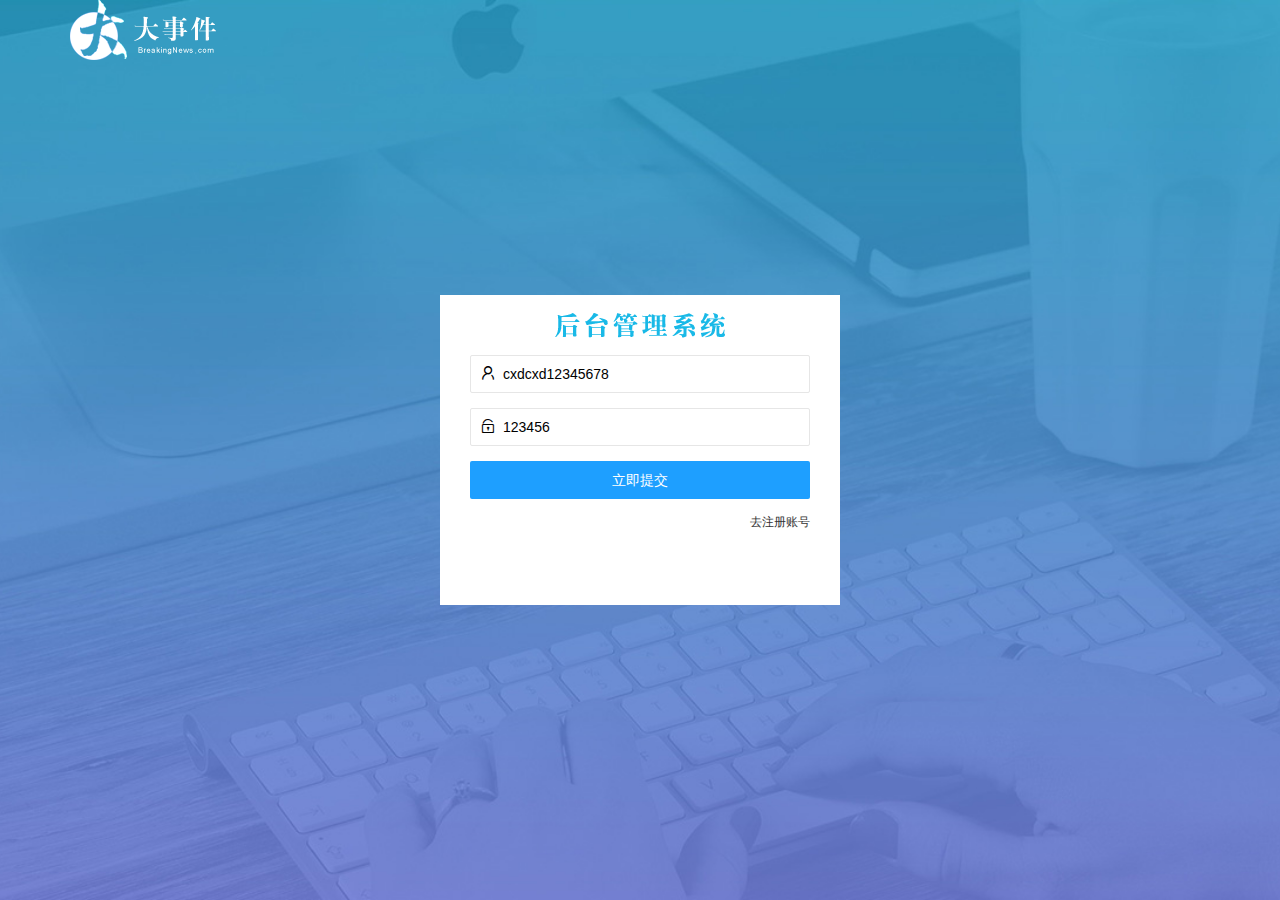
==== commit 329e0012: "注册登录完成" ====
--- a/login.html
+++ b/login.html
@@ -22,14 +22,17 @@
         <div class="titleBox"></div>
         <!-- 4.2登录区域 -->
         <div class="login-box">
-            <form class="layui-form" action="">
+            <form class="layui-form" id="form_login">
                 <!-- 用户名 -->
                 <div class="layui-form-item">
-                    <input type="text" name="username" required lay-verify="required" placeholder="请输入用户名" autocomplete="off" class="layui-input">
+                    <i class="layui-icon layui-icon-username"></i>
+                    <input value="cxdcxd12345678" type="text" name="username" required lay-verify="required" placeholder="请输入用户名" autocomplete="off" class="layui-input">
                 </div>
                 <!-- 密码 -->
                 <div class="layui-form-item">
-                    <input type="password" name="password" required lay-verify="required" placeholder="请输入密码" autocomplete="off" class="layui-input">
+                    <i class="layui-icon layui-icon-password"></i>
+                    <!-- 注意：在此处的|ped书写时不能带空格 -->
+                    <input value="123456" type="text" name="password" required lay-verify="required|pwd" placeholder="请输入密码" autocomplete="off" class="layui-input">
                 </div>
                 <!-- 登录按钮 -->
                 <div class="layui-form-item">
@@ -44,18 +47,21 @@
         <!-- 4.3注册区域 -->
         <div class="reg-box" style="display: none;">
             <!-- 注册表单 -->
-            <form class="layui-form" action="">
+            <form class="layui-form" id="form_reg">
                 <!-- 用户名 -->
                 <div class="layui-form-item">
-                    <input type="text" name="username" required lay-verify="required" placeholder="请输入用户名" autocomplete="off" class="layui-input">
+                    <i class="layui-icon layui-icon-username"></i>
+                    <input value="cxdcxd12345678" type="text" name="username" required lay-verify="required" placeholder="请输入用户名" autocomplete="off" class="layui-input">
                 </div>
                 <!-- 密码 -->
                 <div class="layui-form-item">
-                    <input type="password" name="password" required lay-verify="required" placeholder="请输入密码" autocomplete="off" class="layui-input">
+                    <i class="layui-icon layui-icon-password"></i>
+                    <input value="123456" type="text" name="password" required lay-verify="required|pwd" placeholder="请输入密码" autocomplete="off" class="layui-input">
                 </div>
                 <!-- 确认密码 -->
                 <div class="layui-form-item">
-                    <input type="password" name="password" required lay-verify="required" placeholder="再次确认密码" autocomplete="off" class="layui-input">
+                    <i class="layui-icon layui-icon-password"></i>
+                    <input type="text" name="repassword" required lay-verify="required|pwd|repwd" placeholder="再次确认密码" autocomplete="off" class="layui-input">
                 </div>
                 <!-- 注册按钮 -->
                 <div class="layui-form-item">
@@ -70,10 +76,14 @@
 
         </div>
     </div>
+    <!-- 导入layui的js，先导入layui.js再导入我们的js，因为我们的js可能用到layu.js的一些属性和样式 -->
+    <script src="/assets/lib/layui/layui.all.js"></script>
     <!-- 5.1引入jquery -->
     <script src="/assets/lib/jquery.js"></script>
+    <script src="/assets/js/baseAPI.js"></script>
     <!-- 引入login.js -->
     <script src="/assets/js/login.js"></script>
+
 </body>
 
 </html>--- a/assets/css/login.css
+++ b/assets/css/login.css
@@ -18,6 +18,10 @@
     transform: translate(-50%, -50%);
 }
 
+.layui-form {
+    padding: 0 30px;
+}
+
 .titleBox {
     width: 100%;
     height: 60px;
@@ -30,6 +34,16 @@
     font-size: 12px;
 }
 
-.layui-form {
-    padding: 0 30px;
+.layui-form-item {
+    position: relative;
+}
+
+.layui-icon {
+    position: absolute;
+    top: 10px;
+    left: 10px;
+}
+
+.layui-input {
+    padding-left: 32px;
 }